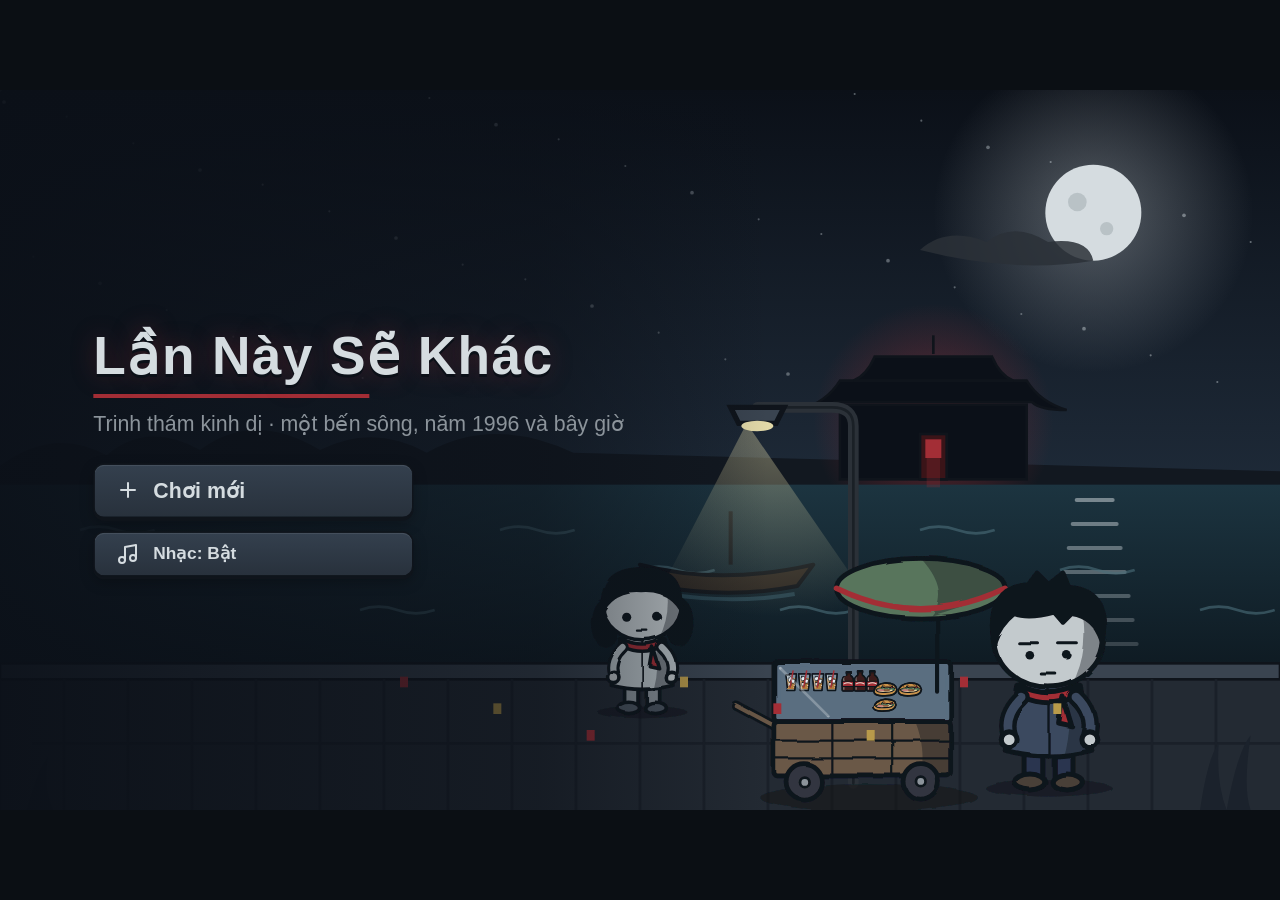
==== index.html @ 2e83f331 "Lần Này Sẽ Khác: game trinh thám kinh dị chạy trên trình duyệt Trọn truyện từ mở đầu tới kết có hậu," ====
<!doctype html>
<html lang="vi">
<head>
<meta charset="utf-8">
<meta name="viewport" content="width=device-width, initial-scale=1, maximum-scale=1, user-scalable=no">
<title>Lần Này Sẽ Khác</title>
<link rel="stylesheet" href="css/style.css?v=90">
</head>
<body>
<!-- defs dùng chung cho mọi SVG trong trang (bộ lọc nét run tay, gradient) -->
<svg width="0" height="0" style="position:absolute" aria-hidden="true">
  <defs>
    <filter id="w" x="-5%" y="-5%" width="110%" height="110%">
      <feTurbulence type="fractalNoise" baseFrequency=".03" numOctaves="2" seed="7" result="n"/>
      <feDisplacementMap in="SourceGraphic" in2="n" scale="3"/>
    </filter>
    <linearGradient id="sky" x1="0" y1="0" x2="0" y2="1">
      <stop offset="0" stop-color="#151B23"/><stop offset=".7" stop-color="#1B222C"/>
    </linearGradient>
    <pattern id="pave" width="60" height="30" patternUnits="userSpaceOnUse"><rect width="60" height="30" fill="#2A323D"/><path d="M0,0H60M0,15H60M15,0V15M45,15V30" stroke="#222831" stroke-width="2" fill="none"/></pattern>
    <pattern id="tileF" width="48" height="48" patternUnits="userSpaceOnUse"><rect width="48" height="48" fill="#343C47"/><path d="M0,0H48M0,0V48" stroke="#2C333D" stroke-width="2" fill="none"/></pattern>
    <pattern id="wood" width="120" height="22" patternUnits="userSpaceOnUse"><rect width="120" height="22" fill="#3B342E"/><path d="M0,0H120M70,0V22" stroke="#2E2925" stroke-width="2" fill="none"/></pattern>
    <pattern id="roof" width="34" height="22" patternUnits="userSpaceOnUse"><rect width="34" height="22" fill="#4A3532"/><path d="M0,22 Q17,8 34,22M-17,11 Q0,-3 17,11M17,11 Q34,-3 51,11" stroke="#3A2826" stroke-width="2" fill="none"/></pattern>
    <pattern id="roofG" width="18" height="40" patternUnits="userSpaceOnUse"><rect width="18" height="40" fill="#3A4250"/><path d="M0,0V40" stroke="#2F3642" stroke-width="3"/></pattern>
    <pattern id="shutter" width="20" height="8" patternUnits="userSpaceOnUse"><rect width="20" height="8" fill="#4B5560"/><path d="M0,0H20" stroke="#3A4552" stroke-width="2"/></pattern>
    <pattern id="water" width="140" height="44" patternUnits="userSpaceOnUse"><rect width="140" height="44" fill="#17212B"/><path d="M10,14 q12,-6 24,0 t24,0M80,34 q12,-6 24,0 t24,0" stroke="#273746" stroke-width="2" fill="none"/></pattern>
    <filter id="sepia"><feColorMatrix type="matrix" values=".39 .77 .19 0 0  .35 .69 .17 0 0  .27 .53 .13 0 0  0 0 0 1 0"/></filter>
    <pattern id="asph" width="60" height="40" patternUnits="userSpaceOnUse"><rect width="60" height="40" fill="#1A2028"/><circle cx="7" cy="9" r="1" fill="#252C36"/><circle cx="31" cy="23" r="1.3" fill="#141920"/><circle cx="48" cy="6" r="1" fill="#252C36"/><circle cx="19" cy="33" r="1.2" fill="#2A323D"/><circle cx="53" cy="30" r="1" fill="#141920"/><circle cx="40" cy="14" r=".8" fill="#2A323D"/></pattern>
    <radialGradient id="lampW"><stop offset="0" stop-color="#E2A050" stop-opacity=".45"/><stop offset="1" stop-color="#E2A050" stop-opacity="0"/></radialGradient>
    <radialGradient id="lamp"><stop offset="0" stop-color="#6F86A0" stop-opacity=".45"/><stop offset="1" stop-color="#6F86A0" stop-opacity="0"/></radialGradient>
  </defs>
</svg>

<div id="stage">
  <div id="world"><div id="bg"></div><div id="ents"></div><div id="fg"></div></div>
  <div id="tint"></div>
  <div id="vignette"></div>

  <div id="hud">
    <span id="hud-day"></span><span id="hud-time"></span><span id="hud-loc"></span>
    <span id="hud-cart"></span><b id="hud-money"></b>
    <button id="btn-music" aria-label="Bật tắt nhạc">♪</button>
    <button id="btn-note" aria-label="Sổ điều tra">Sổ<i id="note-badge" hidden></i></button>
    <button id="btn-bag" aria-label="Túi đồ">Túi</button>
    <button id="btn-menu" aria-label="Menu">☰</button>
  </div>
  <div id="objective"></div>
  <div id="edge-l" class="edge" hidden></div>
  <div id="edge-r" class="edge" hidden></div>

  <div id="touch">
    <div id="joyzone"></div>
    <div id="joy"><div id="joyknob"></div></div>
    <button id="btn-act" aria-label="Tương tác">●</button>
  </div>

  <div id="sellpanel" hidden></div>
  <div id="closeup" hidden></div>
  <div id="dialog" class="panel" hidden></div>
  <div id="shop" class="panel big" hidden></div>
  <div id="rest" class="panel" hidden></div>
  <div id="summary" class="panel" hidden></div>
  <div id="menu" class="panel" hidden></div>
  <div id="help" class="panel big" hidden></div>
  <div id="bag" class="panel big" hidden></div>
  <div id="notebook" class="panel big nb" hidden></div>
  <div id="ending" class="panel big" hidden></div>
  <div id="case" class="panel big" hidden></div>
  <div id="toasts"></div>
  <div id="fade"></div>

  <div id="title">
    <div id="title-art"></div>
    <h1>Lần Này Sẽ Khác</h1>
    <p>Trinh thám kinh dị · một bến sông, năm 1996 và bây giờ</p>
    <button id="btn-continue" class="primary" hidden>Chơi tiếp</button>
    <button id="btn-new">Chơi mới</button>
    <button class="music-toggle">♪ Nhạc: Bật</button>
  </div>
</div>
<div id="rotate">Xoay ngang điện thoại để chơi</div>

<script src="js/data.js?v=90"></script>
<script src="js/text.js?v=90"></script>
<script src="js/state.js?v=90"></script>
<script src="js/art.js?v=90"></script>
<script src="js/scenes.js?v=90"></script>
<script src="js/clues.js?v=90"></script>
<script src="js/dialogue.js?v=90"></script>
<script src="js/ui.js?v=90"></script>
<script src="js/notebook.js?v=90"></script>
<script src="js/era96.js?v=90"></script>
<script src="js/era96b.js?v=90"></script>
<script src="js/npc.js?v=90"></script>
<script src="js/path.js?v=90"></script>
<script src="js/world.js?v=90"></script>
<script src="js/sell.js?v=90"></script>
<script src="js/ch2.js?v=90"></script>
<script src="js/ch3.js?v=90"></script>
<script src="js/ch4.js?v=90"></script>
<script src="js/closeups.js?v=90"></script>
<script src="js/final.js?v=90"></script>
<script src="js/decor.js?v=90"></script>
<script src="js/houses.js?v=90"></script>
<script src="js/furniture.js?v=90"></script>
<script src="js/looks.js?v=90"></script>
<!-- <script src="js/memes.js?v=90"></script>  tạm tắt bộ meme -->
<script src="js/qol.js?v=90"></script>
<script src="js/scares.js?v=90"></script>
<script src="js/cover.js?v=90"></script>
<script src="js/details.js?v=90"></script>
<script src="js/v3.js?v=90"></script>
<script src="js/cutscenes.js?v=90"></script>
<script src="js/minigames.js?v=90"></script>
<script src="js/ambience.js?v=90"></script>
<script src="js/ui2.js?v=90"></script>
<script src="js/closeups2.js?v=90"></script>
<script src="js/leftover.js?v=90"></script>
<script src="js/rpg.js?v=90"></script>
<script src="js/audio.js?v=90"></script>
<script src="js/main.js?v=90"></script>
</body>
</html>
---- css/style.css ----
:root {
  --bg: #1B222C;
  --ink: #0F141B;
  --panel: #232B36;
  --panel2: #2B3440;
  --line: #3A4552;
  --text: #D5DCE0;
  --muted: #8C949B;
  --pale: #C3CACD;
  --red: #A32E36;
  --teal: #3F6670;
  --olive: #948C5E;
}
* { box-sizing: border-box; }
[hidden] { display: none !important; }
html, body { margin: 0; height: 100%; background: #0B0F14; overflow: hidden; color: var(--text);
  font-family: "Be Vietnam Pro", "Segoe UI", Roboto, "Helvetica Neue", Arial, sans-serif;
  -webkit-user-select: none; user-select: none; -webkit-tap-highlight-color: transparent; touch-action: manipulation; }
button { font: inherit; color: var(--text); background: var(--panel2); border: 2.5px solid var(--ink); border-radius: 6px;
  padding: 7px 12px; cursor: pointer; box-shadow: 0 3px 0 var(--ink); }
button:hover:not(:disabled) { background: #344050; }
button:active:not(:disabled) { transform: translateY(2px); box-shadow: 0 1px 0 var(--ink); }
button:disabled { opacity: .4; cursor: default; }
button.primary { background: var(--teal); }
button.primary:hover:not(:disabled) { background: #4A7682; }
button.danger { background: #5A2A30; }
kbd { font-size: 10px; color: var(--muted); border: 1px solid var(--line); border-radius: 3px; padding: 0 3px; margin-left: 4px; }
body.touch kbd { display: none; }

#stage { position: absolute; left: 50%; top: 50%; width: 960px; height: 540px; overflow: hidden; background: var(--bg);
  transform-origin: center; }
#world { position: absolute; left: 0; top: 0; will-change: transform; transform-origin: 0 0; }
#bg, #ents, #fg { position: absolute; left: 0; top: 0; }
#ents { width: 100%; height: 100%; isolation: isolate; }
#fg { pointer-events: none; }
.propw { position: absolute; }
.propw .prop { display: block; }
.prop .d { stroke-width: 1.6; fill: none; }
.prop .s { fill: var(--ink); opacity: .38; stroke: none; }
.bg { display: block; }
.bg .d, .chibi .d, .cart .d { stroke-width: 1.6; fill: none; }
.bg .s, .chibi .s, .cart .s { fill: var(--ink); opacity: .38; stroke: none; }
.bg .glow { opacity: 0; transition: opacity 2s; }
#stage.night .bg .glow { opacity: 1; }
.bulb { transition: fill 2s; }
#stage.night .bulb { fill: #E2E8EA; }

/* thực thể: điểm gốc là bàn chân */
.ent { position: absolute; left: 0; top: 0; width: 0; height: 0; will-change: transform; }
.ent .fl { position: absolute; left: 0; top: 0; transform-origin: 0 0; }
.ent .chibi { position: absolute; left: -80px; top: -178px; display: none; }
.ent[data-view="front"] .v-front, .ent[data-view="side"] .v-side, .ent[data-view="back"] .v-back { display: block; }
.ent .cart { position: absolute; left: -90px; top: -140px; }
.chibi .bd { animation: breathe 2.8s ease-in-out infinite alternate; }
.chibi .e { transform-box: fill-box; transform-origin: center; animation: blink 4.5s infinite; }
.npc .chibi .bd { animation-delay: -1.3s; }
.cust .chibi .bd { animation-duration: 2.4s; }
/* chu kỳ bước 0,5 giây: chân, tay đánh ngược nhau; thân nhún hai lần mỗi chu kỳ */
.chibi .lg1 { transform-origin: 70px 150px; } .chibi .lg2 { transform-origin: 90px 150px; }
.chibi.v-side .lg1 { transform-origin: 76px 149px; } .chibi.v-side .lg2 { transform-origin: 82px 149px; }
.chibi .ar1 { transform-origin: 60px 116px; } .chibi .ar2 { transform-origin: 100px 116px; }
.walk .chibi .bd { animation: bob .25s ease-in-out infinite alternate; }
.walk .chibi.v-side .bd { animation: bobLean .25s ease-in-out infinite alternate; transform-origin: 80px 176px; }
.walk .chibi.v-front .lg1, .walk .chibi.v-back .lg1 { animation: stepF .5s ease-in-out infinite; }
.walk .chibi.v-front .lg2, .walk .chibi.v-back .lg2 { animation: stepF .5s ease-in-out infinite; animation-delay: -.25s; }
.walk .chibi.v-front .ar1, .walk .chibi.v-back .ar1 { animation: armF .5s ease-in-out infinite alternate; }
.walk .chibi.v-front .ar2, .walk .chibi.v-back .ar2 { animation: armF .5s ease-in-out infinite alternate-reverse; }
.walk .chibi.v-side .lg1 { animation: swing .5s ease-in-out infinite alternate; }
.walk .chibi.v-side .lg2 { animation: swing .5s ease-in-out infinite alternate-reverse; }
.walk .chibi.v-side .ar1 { animation: swingArm .5s ease-in-out infinite alternate-reverse; }
.walk .chibi.v-side .ar2 { animation: swingArm .5s ease-in-out infinite alternate; }
.ent.riding .chibi .lg, .ent.riding .chibi .ar { animation: none !important; }
@keyframes stepF { 0%, 50%, 100% { transform: translateY(0) scaleY(1); } 25% { transform: translateY(-6px) scaleY(.88); } }
@keyframes armF { from { transform: rotate(-9deg); } to { transform: rotate(9deg); } }
@keyframes swing { from { transform: rotate(-28deg); } to { transform: rotate(28deg); } }
@keyframes swingArm { from { transform: rotate(-32deg); } to { transform: rotate(32deg); } }
@keyframes bobLean { from { transform: translateY(0) rotate(2deg); } to { transform: translateY(-3px) rotate(4deg); } }
/* bụi chân / khói xe */
.dust { position: absolute; left: 0; top: 0; width: 10px; height: 6px; margin: -3px 0 0 -5px; border-radius: 50%; background: rgba(140,148,155,.45);
  pointer-events: none; animation: dust .55s ease-out forwards; }
.dust.exh { width: 14px; height: 10px; background: rgba(195,202,205,.35); animation-duration: .8s; }
@keyframes dust { from { transform: scale(.5); opacity: 1; } to { transform: translate(var(--dx, -6px), -8px) scale(1.8); opacity: 0; } }
.roll .cart { animation: roll .3s ease-in-out infinite alternate; }
@keyframes breathe { to { transform: translateY(-1.6px); } }
@keyframes bob { from { transform: translateY(0); } to { transform: translateY(-3px); } }
@keyframes step { from { transform: translateY(0); } to { transform: translateY(-5px); } }
@keyframes roll { to { transform: translateY(-1.5px); } }
@keyframes blink { 0%, 93%, 100% { transform: scaleY(1); } 96% { transform: scaleY(.1); } }

.prompt { position: absolute; left: 0; top: 0; z-index: 5000; background: var(--ink); color: var(--pale); padding: 4px 10px; border-radius: 5px;
  font-size: 14px; white-space: nowrap; border: 1.5px solid var(--line); animation: hover 1.2s ease-in-out infinite alternate; }
@keyframes hover { to { margin-top: -4px; } }

.bubble { position: absolute; left: 0; top: -150px; transform: translateX(-50%); background: var(--pale); color: var(--ink);
  border: 2.5px solid var(--ink); border-radius: 8px; padding: 4px 6px; min-width: 46px; text-align: center; }
.bubble::after { content: ""; position: absolute; left: 50%; bottom: -9px; margin-left: -6px; border: 6px solid transparent;
  border-top-color: var(--ink); }
.bubble.front { box-shadow: 0 0 0 3px var(--red); }
.bubble .want { display: flex; gap: 2px; justify-content: center; }
.bubble .pbar { height: 5px; background: #8C949B; border-radius: 3px; margin-top: 3px; overflow: hidden; }
.bubble .pbar i { display: block; height: 100%; background: var(--teal); }
.bubble .say { font-size: 13px; font-weight: 600; white-space: nowrap; }

#tint, #vignette, #fade { position: absolute; inset: 0; pointer-events: none; }
#vignette { background: radial-gradient(ellipse at center, transparent 55%, rgba(0,0,0,.65) 100%); }
#fade { background: #000; opacity: 0; transition: opacity .8s; }
#fade.on { opacity: 1; }

#hud { position: absolute; top: 8px; right: 10px; display: flex; gap: 6px; align-items: center; font-size: 14px; }
#hud span, #hud b { background: rgba(15,20,27,.8); border: 1.5px solid var(--line); border-radius: 5px; padding: 3px 8px; }
#hud b { color: #E2D9A8; }
#hud button { padding: 2px 10px; font-size: 16px; }
#objective { position: absolute; top: 100px; left: 10px; max-width: 244px; font-size: 13px; background: rgba(15,20,27,.8);
  border-left: 3px solid var(--red); padding: 5px 9px; border-radius: 0 5px 5px 0; }
#objective:empty { display: none; }
.edge { position: absolute; top: 50%; font-size: 14px; color: var(--muted); background: rgba(15,20,27,.7); padding: 3px 8px; border-radius: 4px; }
#edge-l { left: 10px; } #edge-r { right: 10px; }

#touch { display: none; }
body.touch #touch { display: block; }
#joyzone { position: absolute; left: 0; top: 60px; width: 55%; bottom: 0; }
#joy { position: absolute; width: 110px; height: 110px; margin: -55px 0 0 -55px; border-radius: 50%; border: 3px solid rgba(195,202,205,.35);
  background: rgba(15,20,27,.35); left: 110px; top: 420px; pointer-events: none; opacity: .5; }
#joy.on { opacity: 1; }
#joyknob { position: absolute; left: 50%; top: 50%; width: 50px; height: 50px; margin: -25px 0 0 -25px; border-radius: 50%;
  background: rgba(195,202,205,.55); border: 2.5px solid var(--ink); }
#btn-act { position: absolute; bottom: 22px; right: 18px; min-width: 80px; height: 80px; border-radius: 40px; font-size: 16px; padding: 0 18px; opacity: .9; }
#btn-act.ready { background: var(--teal); }
body.selling #touch { display: none; }

.panel { position: absolute; left: 50%; top: 50%; transform: translate(-50%,-50%); width: 420px; max-height: 470px; overflow: auto;
  background: var(--panel); border: 3px solid var(--ink); border-radius: 10px; padding: 16px 18px; box-shadow: 0 10px 0 rgba(0,0,0,.4); }
.panel.big { width: 600px; }
.panel h2 { margin: 0 0 6px; font-size: 20px; }
.panel h3 { margin: 14px 0 6px; font-size: 15px; color: var(--muted); }
.panel .sub { margin: 0 0 10px; color: var(--muted); font-size: 13px; }
.panel .list { display: flex; flex-direction: column; gap: 8px; }
.panel .close { margin-top: 12px; width: 100%; }
.rows { display: flex; flex-direction: column; gap: 6px; }
.row { display: flex; align-items: center; gap: 8px; background: var(--panel2); border-radius: 6px; padding: 6px 8px; }
.row .info { flex: 1; display: flex; flex-direction: column; }
.row small { color: var(--muted); font-size: 12px; }
.row small.warn { color: #D08A8F; }
.row .qty { min-width: 22px; text-align: center; font-weight: 700; }
.row button { padding: 4px 10px; }
.owned { color: var(--olive); font-size: 13px; }
.actions { display: flex; justify-content: flex-end; align-items: center; gap: 12px; margin-top: 10px; }
.help { margin-top: 12px; background: #2E2A2C; border-left: 3px solid var(--red); padding: 8px 10px; font-size: 13px; }
.help p { margin: 0 0 8px; }
.help-list div { font-size: 14px; line-height: 1.45; }
.stats div { font-size: 15px; }

#dialog { top: auto; bottom: 18px; transform: translateX(-50%); width: 760px; cursor: pointer; padding: 14px 18px 10px; }
#dialog .who { font-weight: 700; color: var(--olive); margin-bottom: 4px; }
#dialog .txt { font-size: 17px; line-height: 1.5; }
#dialog .next { text-align: right; font-size: 12px; color: var(--muted); }

#sellpanel { position: absolute; left: 10px; right: 10px; bottom: 10px; display: flex; gap: 10px; align-items: stretch;
  background: rgba(35,43,54,.95); border: 3px solid var(--ink); border-radius: 10px; padding: 8px; }
#sellpanel .items { display: flex; gap: 6px; }
#sellpanel .item { display: flex; align-items: center; gap: 6px; text-align: left; padding: 6px 8px; }
#sellpanel .item span { display: flex; flex-direction: column; font-size: 14px; }
#sellpanel .item small { color: var(--muted); font-size: 11px; }
#sellpanel .tray { flex: 1; display: flex; align-items: center; gap: 6px; background: var(--panel2); border-radius: 6px; padding: 4px 8px; }
#sellpanel .tray .lbl { font-size: 12px; color: var(--muted); }
#sellpanel .tray .slots { flex: 1; display: flex; gap: 2px; min-height: 28px; align-items: center; }
#sellpanel .tray em { color: var(--muted); font-size: 13px; }
#sellpanel .side { display: flex; flex-direction: column; gap: 4px; font-size: 12px; }
#sellpanel .side button { padding: 3px 8px; font-size: 12px; }
#sellstats { color: #E2D9A8; text-align: center; }

#toasts { position: absolute; top: 46px; left: 50%; transform: translateX(-50%); display: flex; flex-direction: column; gap: 6px; align-items: center; pointer-events: none; }
.toast { background: var(--ink); border: 1.5px solid var(--line); padding: 6px 12px; border-radius: 6px; font-size: 14px; max-width: 600px;
  transition: opacity .4s; }
.toast.out { opacity: 0; }

#title { position: absolute; inset: 0; background: radial-gradient(ellipse at 50% 40%, #2A3442, #10151C 75%);
  display: flex; flex-direction: column; align-items: flex-start; justify-content: center; gap: 10px; z-index: 5; padding-left: 70px; overflow: hidden; }
#title > *:not(#cover) { position: relative; z-index: 1; }
#cover { position: absolute; inset: 0; width: 100%; height: 100%; }
#title-art { display: none; }
#title h1 { text-shadow: 0 2px 0 #0B1018, 0 0 18px rgba(163,46,54,.35); }
#title h1::after { margin-left: 0 !important; }
.cv-ghost { animation: cvGhost 5s ease-in-out infinite; }
@keyframes cvGhost { 0%, 100% { opacity: .5; } 40% { opacity: .35; } 46% { opacity: .05; } 50% { opacity: .5; } 52% { opacity: .1; } 56% { opacity: .45; } }
.cv-flick { animation: cvFlick 2.6s steps(1) infinite; }
@keyframes cvFlick { 0%, 100% { opacity: .9; } 30% { opacity: .4; } 34% { opacity: 1; } 70% { opacity: .6; } }
.cv-glow { animation: brth 4s ease-in-out infinite alternate; transform-box: fill-box; transform-origin: center; }
.cv-lamp { animation: cvLamp 3.2s ease-in-out infinite; }
@keyframes cvLamp { 0%, 100% { opacity: 1; } 47% { opacity: 1; } 50% { opacity: .55; } 53% { opacity: .95; } }
.cv-shim { animation: cvShim 2.4s ease-in-out infinite alternate; transform-box: fill-box; transform-origin: center; }
@keyframes cvShim { from { transform: scaleX(.7); } to { transform: scaleX(1.15); } }
.cv-rip { animation: cvRip 6s linear infinite alternate; }
@keyframes cvRip { to { transform: translateX(30px); } }
.cv-cloud { animation: cvRip 30s linear infinite alternate; }
.cv-ember { animation: cvEmber 7s linear infinite; transform-box: fill-box; transform-origin: center; }
@keyframes cvEmber { 0% { transform: translate(0,0) rotate(0); opacity: 0; } 10% { opacity: .9; } 100% { transform: translate(40px,-330px) rotate(540deg); opacity: 0; } }
#title h1 { margin: 0; font-size: 40px; letter-spacing: 1px; }
#title h1::after { content: ""; display: block; height: 3px; width: 60%; margin: 6px auto 0; background: var(--red); }
#title p { margin: 0 0 10px; color: var(--muted); }
#title button { width: 200px; }
#title-art .chibi { width: 160px; height: 190px; }

#rotate { display: none; }
@media (orientation: portrait) and (pointer: coarse) {
  #rotate { display: flex; position: fixed; inset: 0; background: #0B0F14; align-items: center; justify-content: center; font-size: 18px; z-index: 9; }
}

#world { cursor: pointer; }
.marker { position: absolute; left: 0; top: 0; width: 0; height: 0; z-index: 4000; pointer-events: none; }
.marker::after { content: ""; position: absolute; left: -16px; top: -8px; width: 32px; height: 16px; border-radius: 50%;
  border: 2.5px solid var(--pale); animation: mk .7s ease-out forwards; }
.marker.hit::after { border-color: var(--red); }
@keyframes mk { from { transform: scale(.4); opacity: 1; } to { transform: scale(1.3); opacity: 0; } }
#dialog .choices { display: flex; flex-direction: column; gap: 6px; margin: 10px 0 6px; }
#dialog .choices button { text-align: left; }
.rel { color: var(--red); letter-spacing: 2px; font-size: 13px; }
.rel i { color: var(--line); font-style: normal; }

/* chỗ bày sạp: ô nét đứt trên vỉa hè */
.sellmark { position: absolute; left: 0; top: 0; width: 0; height: 0; z-index: 1; pointer-events: none; }
.sellmark::before { content: ""; position: absolute; left: -100px; top: -34px; width: 200px; height: 52px; border-radius: 10px;
  border: 3px dashed rgba(226,217,168,.75); background: rgba(226,217,168,.08); animation: smk 1.8s ease-in-out infinite alternate; }
.sellmark span { position: absolute; left: -60px; top: 22px; width: 120px; text-align: center; font-size: 11px; font-weight: 800;
  letter-spacing: 1px; color: #E2D9A8; text-shadow: 0 1px 0 #0F141B; }
@keyframes smk { to { background: rgba(226,217,168,.18); border-color: rgba(226,217,168,1); } }
body.selling .sellmark { display: none; }
/* dấu chấm than vàng trên người/đồ vật cần tương tác trong nhiệm vụ */
.qmark { position: absolute; left: -11px; top: -130px; width: 22px; height: 30px; border-radius: 6px; background: #F2C230;
  color: #0F141B; font: 900 22px/30px sans-serif; text-align: center; border: 2.5px solid #0F141B; z-index: 2;
  animation: qb .7s ease-in-out infinite alternate; pointer-events: none; }
.qmark.thing { left: 0; top: 0; margin: -36px 0 0 -11px; z-index: 4500; position: absolute; }
@keyframes qb { to { margin-top: -6px; } }
.qmark.thing { animation-name: qbt; }
@keyframes qbt { from { margin-top: -36px; } to { margin-top: -42px; } }

/* nhấn chữ trong hội thoại */
b.hl { color: #F2D27A; font-weight: 700; }
b.clue { color: #F08A90; font-weight: 700; }

/* Sổ điều tra */
.panel.nb { width: 760px; max-height: 500px; }
#btn-note { position: relative; }
#note-badge { position: absolute; top: -7px; right: -7px; min-width: 18px; height: 18px; border-radius: 9px; background: #F2C230; color: #0F141B;
  font: 800 11px/18px sans-serif; font-style: normal; text-align: center; border: 2px solid #0F141B; }
.nb .tabs { display: flex; gap: 6px; margin-bottom: 8px; }
.nb .tabs button { padding: 4px 12px; font-size: 13px; }
.nb .tabs button.on { background: var(--teal); }
.nb-cols { display: grid; grid-template-columns: 1fr 1fr; gap: 10px; }
.nb-cols h3 { margin: 4px 0 6px; }
.nb-cols > div { display: flex; flex-direction: column; gap: 5px; }
.nb .cl-item { display: flex; flex-direction: column; align-items: flex-start; text-align: left; padding: 5px 9px; position: relative; font-size: 13px; }
.nb .cl-item small { color: var(--muted); font-size: 11px; }
.nb .cl-item.sel { background: #4A3A2A; box-shadow: 0 0 0 2px #F2C230, 0 3px 0 var(--ink); }
.chip { position: absolute; right: 6px; top: 5px; font-style: normal; font-size: 10px; padding: 1px 6px; border-radius: 8px; }
.chip.new { background: #F2C230; color: #0F141B; }
.chip.contra { background: #6A2A30; color: #F5C0C4; }
.chip.match { background: #2C5449; color: #C9E8DE; }
.nb .empty { color: var(--muted); font-size: 13px; margin: 4px 0; }
.nb-detail { margin-top: 10px; background: var(--panel2); border-radius: 6px; padding: 8px 12px; font-size: 13px; }
.nb-detail h4 { margin: 0 0 4px; font-size: 15px; }
.nb-detail .ctext { margin: 0 0 6px; line-height: 1.5; font-size: 14px; }
.nb-detail dl { display: grid; grid-template-columns: 90px 1fr; gap: 2px 8px; margin: 0; }
.nb-detail dt { color: var(--muted); }
.nb-detail dd { margin: 0; }
.nb-detail .note { margin: 6px 0 0; color: var(--muted); font-style: italic; font-size: 12px; }
.nb-match { display: flex; align-items: center; gap: 10px; margin-top: 10px; background: #1B222C; border-radius: 6px; padding: 6px 10px; font-size: 13px; }
.nb-match span { flex: 1; }
.nb-result { margin-top: 8px; padding: 8px 12px; border-radius: 6px; font-size: 13px; line-height: 1.5; }
.nb-result.contra { background: #3A2226; border-left: 4px solid #F08A90; }
.nb-result.match { background: #1F3530; border-left: 4px solid #7FC8B0; }
.nb-result.miss { background: var(--panel2); border-left: 4px solid var(--muted); }
.nb .guess { font-style: italic; color: #D9C9A0; margin: 4px 0 0; }
.nb-q { background: var(--panel2); border-radius: 6px; padding: 8px 12px; margin-bottom: 8px; font-size: 13px; }
.nb-q h4 { margin: 0 0 4px; font-size: 14px; }
.nb-q h4.contra { color: #F08A90; } .nb-q h4.match { color: #7FC8B0; }
.nb-q p { margin: 2px 0; line-height: 1.45; }
.nb-q small { color: var(--muted); }

/* hồn ma: mờ, chập chờn */
.ghost .chibi { opacity: .7; animation: ghost 3s ease-in-out infinite; }
@keyframes ghost { 0%, 100% { opacity: .72; } 45% { opacity: .5; } 50% { opacity: .2; } 55% { opacity: .55; } }
/* năm 1996: tông ấm, viền tối dày hơn */
#stage.past #vignette { background: radial-gradient(ellipse at center, transparent 45%, rgba(10,4,0,.8) 100%); }
#stage.past #hud-day { color: #E2B060; }

/* cảnh nguy hiểm: vùng nhìn của người gác */
.cone { position: absolute; left: 0; top: 0; width: 175px; height: 200px; margin-top: -100px; transform-origin: 0 50%; z-index: 3;
  pointer-events: none; clip-path: polygon(0 50%, 100% 0, 100% 100%);
  background: linear-gradient(90deg, rgba(242,194,48,.55), rgba(242,194,48,.18) 75%, rgba(242,194,48,.05)); mix-blend-mode: screen; }
.qmark.sus { background: #F2C230; }
.qmark.sus.alert { background: #E05050; color: #fff; }
.guard .chibi { filter: drop-shadow(0 0 6px rgba(226,176,96,.5)); }
/* đèn chập chờn khi có hiện tượng lạ */
#stage.flicker #tint { animation: flick 2.6s steps(1) forwards; }
@keyframes flick { 0% { background: rgba(0,0,0,.85); } 12% { background: rgba(0,0,0,.1); } 20% { background: rgba(0,0,0,.9); } 34% { background: rgba(0,0,0,.2); }
  46% { background: rgba(0,0,0,.95); } 60% { background: rgba(0,0,0,.3); } 100% { background: rgba(0,0,0,.35); } }

/* nước dâng dưới hầm */
#flood { position: absolute; left: 0; right: 0; bottom: 0; height: 0; pointer-events: none;
  background: linear-gradient(180deg, rgba(40,70,90,.55), rgba(10,26,34,.85)); border-top: 3px solid rgba(160,200,220,.5);
  transition: height .2s linear; }

/* tranh cận cảnh khi xem đồ vật */
#closeup { position: absolute; left: 50%; top: 44px; transform: translateX(-50%); width: 560px; height: 323px; padding: 0;
  border: 4px solid var(--ink); border-radius: 10px; background: #10151C; box-shadow: 0 10px 0 rgba(0,0,0,.45); overflow: hidden;
  pointer-events: none; z-index: 6; animation: cu .25s ease-out; }
#closeup svg { display: block; width: 100%; height: 100%; }
#closeup .chibi *, .nb-img .chibi * { animation: none !important; }
@keyframes cu { from { opacity: 0; transform: translateX(-50%) translateY(8px); } }
#dialog { z-index: 7; }
.nb-img { width: 260px; height: 150px; float: right; margin: 0 0 6px 10px; border: 2px solid var(--ink); border-radius: 6px; overflow: hidden; }
.nb-img svg { display: block; width: 100%; height: 100%; }
.nb-detail::after { content: ""; display: block; clear: both; }
#closeup .d, .nb-img .d { stroke-width: 1.6; fill: none; }
#closeup .s, .nb-img .s { fill: var(--ink); opacity: .38; stroke: none; }

/* thủy khí trôi quanh giếng (cao trào) */
.blob { position: absolute; left: 0; top: 0; width: 0; height: 0; z-index: 2; pointer-events: none; }
.blob::before { content: ""; position: absolute; left: -38px; top: -22px; width: 76px; height: 44px; border-radius: 50%;
  background: radial-gradient(ellipse, rgba(8,16,22,.95), rgba(20,40,52,.6) 60%, transparent 72%);
  box-shadow: 0 0 0 3px rgba(120,170,190,.35); animation: blob 1.2s ease-in-out infinite alternate; }
@keyframes blob { to { transform: scale(1.15); box-shadow: 0 0 0 6px rgba(120,170,190,.15); } }
/* trình bày vụ án */
.case-ev { display: flex; flex-wrap: wrap; gap: 6px; }
.case-ev button { font-size: 12px; padding: 4px 8px; }

#btn-music.off, .music-toggle.off { opacity: .5; text-decoration: line-through; }
#title .music-toggle { width: 200px; font-size: 13px; padding: 5px 10px; }

/* chuyển động nhẹ của cảnh */
.sway { transform-box: fill-box; transform-origin: 50% 100%; animation: sway 4.5s ease-in-out infinite alternate; }
@keyframes sway { from { transform: rotate(-1.4deg); } to { transform: rotate(1.4deg); } }
.bob { animation: bob2 3.2s ease-in-out infinite alternate; }
@keyframes bob2 { to { transform: translate(3px, -2px); } }
.breathe { transform-box: fill-box; transform-origin: 50% 100%; animation: brth 2.6s ease-in-out infinite alternate; }
@keyframes brth { to { transform: scaleY(1.08); } }
.fx { pointer-events: none; }
.smk { opacity: 0; animation: smoke2 4s linear infinite; }
@keyframes smoke2 { 0% { opacity: 0; transform: translateY(6px); } 25% { opacity: .55; } 100% { opacity: 0; transform: translateY(-36px); } }
.ff { opacity: 0; animation: ff 2.6s ease-in-out infinite alternate; }
@keyframes ff { 0% { opacity: 0; transform: translate(0, 0); } 50% { opacity: .9; } 100% { opacity: .2; transform: translate(10px, -8px); } }
.nightonly { opacity: 0; transition: opacity 2s; }
#stage.night .nightonly { opacity: 1; }
.drip { animation: drip 1.8s ease-in infinite; }
@keyframes drip { 0% { transform: translateY(0); opacity: 1; } 80% { opacity: 1; } 100% { transform: translateY(60px); opacity: 0; } }

/* món ăn bay từ xe sang khách */
.fly-food { position: absolute; left: 0; top: 0; z-index: 4800; display: flex; gap: 2px; pointer-events: none;
  animation: fly .65s cubic-bezier(.3,.1,.3,1) forwards; }
@keyframes fly { 0% { transform: translate(var(--x0), var(--y0)) scale(.6); opacity: 0; } 20% { opacity: 1; }
  60% { transform: translate(calc((var(--x0) + var(--x1)) / 2), calc(var(--y0) - 40px)) scale(1.1); }
  100% { transform: translate(var(--x1), var(--y1)) scale(.9); opacity: 0; } }
.bubble .want svg { width: 32px; height: 32px; }
#sellpanel .item svg { width: 38px; height: 38px; }
.shop-art { height: 120px; margin: 0 0 8px; border-radius: 8px; overflow: hidden; border: 2px solid var(--ink); }
.shop-art svg { width: 100%; height: 100%; display: block; }
/* bộ sưu tập meme */
.glint { transform-box: fill-box; transform-origin: center; animation: glint 1.6s ease-in-out infinite; }
@keyframes glint { 0%, 100% { transform: scale(.4) rotate(0); opacity: .3; } 50% { transform: scale(1.1) rotate(45deg); opacity: 1; } }
.meme-grid { display: grid; grid-template-columns: repeat(5, 1fr); gap: 6px; }
.meme-cell { background: var(--panel2); border-radius: 6px; padding: 4px; text-align: center; font-size: 10px; }
.meme-cell svg { width: 100%; height: auto; display: block; border-radius: 4px; }
.meme-cell.locked span { display: block; height: 58px; line-height: 58px; font-size: 24px; color: var(--muted); }
.meme-cell small { display: block; color: var(--muted); font-size: 10px; margin-top: 2px; }
.meme-badge { color: #F2D27A; font-weight: 800; margin: 0; }

/* ---- Tiện ích: nút ✕, bản đồ nhỏ, xe máy ---- */
.panel .xclose { position: sticky; top: 0; float: right; z-index: 3; width: 32px; height: 32px; padding: 0; margin: -8px -8px 0 6px;
  font-size: 16px; line-height: 1; border-radius: 16px; }
#minimap { position: absolute; top: 8px; left: 10px; width: 124px; cursor: zoom-in; background: rgba(15,20,27,.88); border: 1.5px solid var(--line);
  border-radius: 8px; padding: 2px; overflow: hidden; }
#minimap svg { display: block; border-radius: 5px; width: 120px; height: 79px; }
#minimap .mm-head, #minimap .mm-foot { display: none; }
#minimap .pin-label, #minimap .pulse { display: none; }
#minimap.big { width: 244px; cursor: default; }
#minimap.big svg { width: 240px; height: 158px; }
#minimap.big .mm-head, #minimap.big .mm-foot { display: block; }
#minimap.big .pin-label, #minimap.big .pulse { display: inline; }
#minimap .mm-head { position: relative; }
#minimap .mm-min { position: absolute; right: 2px; top: -1px; width: 22px; height: 18px; padding: 0; font-size: 14px; line-height: 1; }
#minimap .mm-head { font-size: 11px; font-weight: 800; letter-spacing: .5px; color: var(--muted); padding: 1px 6px 3px; text-transform: uppercase; }
#minimap .mm-foot { font-size: 10.5px; color: var(--muted); padding: 3px 6px 1px; }
#minimap.past svg { filter: sepia(.75) brightness(.95); }
#minimap .pin-body { fill: #3F6670; stroke: #0F141B; stroke-width: 1.6; }
#minimap .pin-face { fill: #D5DCE0; stroke: #0F141B; stroke-width: 1; }
#minimap .pin-icon { stroke: #1B222C; stroke-width: 1.6; stroke-linejoin: round; stroke-linecap: round; }
#minimap .pin.cur .pin-body { fill: #A32E36; }
#minimap .pin.locked .pin-body { fill: #4B5560; }
#minimap .pin.locked .pin-face { fill: #8C949B; }
#minimap .q { font-size: 11px; font-weight: 900; fill: #1B222C; stroke: none; }
#minimap .pin-label { font-size: 9.5px; font-weight: 800; fill: #D5DCE0; stroke: #0F141B; stroke-width: 3px; paint-order: stroke; }
#minimap .pin.cur .pin-label { fill: #E2D9A8; }
#minimap .fog ellipse { fill: #10151C; opacity: .92; }
#minimap .pulse { fill: none; stroke: #E2D9A8; stroke-width: 2; animation: mmPulse 1.4s ease-out infinite; transform-box: fill-box; transform-origin: center; }
@keyframes mmPulse { from { transform: scale(.6); opacity: 1; } to { transform: scale(2.6); opacity: 0; } }
#minimap .mm-node.go { cursor: pointer; }
#minimap .mm-node.go:hover .pin-body { fill: #58755C; }
#title:not([hidden]) ~ #minimap { display: none; }
body.selling #minimap { opacity: .6; }
#btn-bike.on { background: var(--teal); }
.ent .bike-b, .ent .bike-f { display: none; position: absolute; left: 0; top: 0; }
.ent.riding .bike-b, .ent.riding .bike-f { display: block; }
.ent .bk { position: absolute; display: none; }
.ent[data-view="side"] .bk-side, .ent[data-view="front"] .bk-front, .ent[data-view="back"] .bk-back { display: block; }
/* thùng giao hàng sau lưng khi nhìn chính diện: lớp bike-b có bản front */
.ent.riding .chibi { top: -212px; }
.ent.riding.walk .chibi { animation: none; }
body.selling .ent.riding .bike-b, body.selling .ent.riding .bike-f { display: none; }
body.selling .ent.riding .chibi { top: -178px; }
#minimap:empty { display: none; }
body.mm-big #objective { top: 212px; }

/* ---- Cảnh hù dọa ---- */
#scare { position: absolute; inset: 0; z-index: 60; background: #000; display: flex; align-items: center; justify-content: center; overflow: hidden; }
#scare .sc-art { width: 78%; height: 92%; animation: scareIn 1.3s cubic-bezier(.2,1.6,.4,1) forwards; filter: url(#w); }
#scare .sc-flash { position: absolute; inset: 0; background: #A32E36; animation: scareFlash 1.3s steps(6) forwards; mix-blend-mode: screen; pointer-events: none; }
@keyframes scareIn { 0% { transform: scale(.25); opacity: 0; } 8% { transform: scale(1.15); opacity: 1; } 20% { transform: scale(1) rotate(-2deg); }
  40% { transform: scale(1.04) rotate(2deg); } 85% { transform: scale(1.08); opacity: 1; } 100% { transform: scale(1.3); opacity: 0; } }
@keyframes scareFlash { 0% { opacity: .9; } 30% { opacity: 0; } 45% { opacity: .5; } 60%, 100% { opacity: 0; } }
#stage.shake #scare { animation: shake .3s linear 4; }
@keyframes shake { 0%,100% { transform: translate(0,0); } 25% { transform: translate(-8px,4px); } 50% { transform: translate(7px,-5px); } 75% { transform: translate(-5px,-3px); } }

/* ---- Chi tiết đồ vật tương tác ---- */
.dt .dt-flame { animation: dtFlame .9s ease-in-out infinite alternate; transform-box: view-box; }
@keyframes dtFlame { 0% { transform: scale(1, 1); } 40% { transform: scale(.85, 1.15) skewX(4deg); } 100% { transform: scale(1.05, .9) skewX(-4deg); } }
.dt .dt-halo { animation: dtHalo 2.2s ease-in-out infinite alternate; }
@keyframes dtHalo { from { opacity: .1; } to { opacity: .24; } }
.dt .dt-smoke { animation: dtSmoke 3.3s ease-out infinite; }
@keyframes dtSmoke { 0% { opacity: 0; transform: translateY(4px); } 25% { opacity: .55; } 100% { opacity: 0; transform: translate(6px, -26px); } }
.dt .dt-ember { animation: dtHalo 1.1s ease-in-out infinite alternate; }
.dt .dt-glint { animation: dtGlint 5s ease-in-out infinite; }
@keyframes dtGlint { 0%, 70% { transform: translateX(0); opacity: 0; } 72% { opacity: .6; } 90% { transform: translateX(90px); opacity: .5; } 100% { transform: translateX(110px); opacity: 0; } }
.dt .dt-glint2 { animation: dtHalo 1.8s ease-in-out infinite alternate; }
.dt .dt-spark { animation: dtSpark 1.6s ease-in-out infinite; transform-box: fill-box; transform-origin: center; }
@keyframes dtSpark { 0%, 100% { transform: scale(.2); opacity: 0; } 50% { transform: scale(1); opacity: .9; } }
.dt .dt-ripple { animation: dtRipple 2.8s ease-out infinite; transform-box: fill-box; transform-origin: center; }
@keyframes dtRipple { from { transform: scale(.3); opacity: .9; } to { transform: scale(2.6); opacity: 0; } }
.edge { pointer-events: auto; cursor: pointer; z-index: 6; }
.edge:hover { color: var(--pale); border-color: var(--pale); background: rgba(15,20,27,.9); }

/* ---- v3: thẻ hết chương, chọn chế độ, thoại trên đầu, nói vu vơ, dáng xem đồ ---- */
#ending.chapter-card { cursor: pointer; animation: cardIn .5s ease-out; }
#ending .auto-tip { margin-top: 12px; text-align: center; animation: dtHalo 1s ease-in-out infinite alternate; }
@keyframes cardIn { from { opacity: 0; transform: translate(-50%, -46%); } }
.mode-pick { display: flex; flex-direction: column; gap: 8px; width: 330px; }
.mode-pick button { width: 100% !important; text-align: left; padding: 8px 12px; display: flex; flex-direction: column; gap: 2px; }
.mode-pick small { font-size: 11.5px; color: var(--muted); font-weight: 400; }
.mode-pick .primary small { color: #D5DCE0; }
#dialog.talk-bubble { overflow: visible; max-height: none; width: 300px; bottom: auto; padding: 8px 12px; border-radius: 12px; }
#dialog.talk-bubble::after { content: ""; position: absolute; left: 50%; bottom: -10px; margin-left: -9px; border: 9px solid transparent;
  border-top-color: var(--line); border-bottom: 0; }
#dialog.talk-bubble .txt { font-size: 14px; }
.chat { position: absolute; left: 0; top: -112px; transform: translateX(-50%); white-space: nowrap; background: rgba(226,232,234,.95); color: #1B222C;
  font-size: 12px; font-weight: 600; padding: 3px 9px; border-radius: 10px; border: 1.5px solid #0F141B; z-index: 4; animation: chatIn .25s ease-out; pointer-events: none; }
.chat::after { content: ""; position: absolute; left: 50%; bottom: -6px; margin-left: -5px; border: 5px solid transparent; border-top-color: #0F141B; border-bottom: 0; }
@keyframes chatIn { from { opacity: 0; transform: translate(-50%, 6px); } }
/* xem đồ: cúi người tới trước, một tay đưa lên cằm, dấu "..." trên đầu */
.ent.inspect .chibi .bd { animation: none; transform: rotate(5deg) translateY(2px); transform-origin: 80px 176px; transition: transform .2s; }
.ent.inspect .chibi .ar2 { animation: none; transform: rotate(-118deg); transition: transform .2s; }
.ent.inspect .chibi.v-back .ar2 { transform: rotate(-60deg); }
.ent.inspect::before { content: "…"; position: absolute; left: -14px; top: -122px; width: 28px; text-align: center; font: 900 18px/18px sans-serif; color: #E2D9A8;
  background: rgba(15,20,27,.85); border: 1.5px solid #4B5560; border-radius: 9px; animation: dtHalo .6s ease-in-out infinite alternate; z-index: 3; }
body.mode-detective #minimap .mm-node circle[fill="#E2C46A"], body.mode-detective #minimap .mm-node text[font-size="8.5"] { display: none; }

/* ---- Cảnh phim ---- */
#cut { position: absolute; inset: 0; z-index: 55; background: #000; cursor: pointer; overflow: hidden; }
#cut svg { position: absolute; inset: 0; width: 100%; height: 100%; animation: cutIn .4s ease-out; }
#cut .cut-bar { position: absolute; left: 0; right: 0; height: 64px; background: #000; z-index: 2; animation: barIn .4s ease-out; }
#cut .cut-bar.top { top: 0; } #cut .cut-bar.bot { bottom: 0; display: flex; align-items: center; justify-content: center; }
#cut .cut-bar span { color: #E2D9A8; font-size: 18px; font-weight: 700; letter-spacing: .3px; animation: chatIn .6s ease-out .3s both; }
#cut .cut-skip { position: absolute; right: 14px; top: 20px; z-index: 3; font-size: 12px; color: #8C949B; }
@keyframes cutIn { from { opacity: 0; transform: scale(1.06); } }
@keyframes barIn { from { height: 0; } }

/* ---- Minigame ---- */
#mini .mini-body { display: flex; flex-direction: column; align-items: center; gap: 14px; padding: 8px 0; }
#mini .mini-foot { display: flex; align-items: center; gap: 8px; justify-content: flex-end; margin-top: 8px; }
#mini .mini-msg { flex: 1; font-size: 13px; color: var(--muted); } #mini .mini-msg.bad { color: #E07A80; }
.dials { display: flex; gap: 14px; } .dial { display: flex; flex-direction: column; align-items: center; gap: 4px; background: #1B222C; border: 2px solid var(--line); border-radius: 8px; padding: 6px 8px; }
.dial b { font-size: 30px; font-family: monospace; width: 34px; text-align: center; color: #E2D9A8; } .dial button { padding: 0 10px; }
.gong-svg { width: 260px; height: 190px; }
.beats { display: flex; gap: 10px; } .beats i { width: 16px; height: 16px; border-radius: 50%; border: 2px solid var(--line); } .beats i.on { background: #E2C46A; }
.meter { position: relative; width: 440px; height: 34px; background: #1B222C; border: 2px solid var(--line); border-radius: 6px; overflow: hidden; }
.meter .zone { position: absolute; top: 0; bottom: 0; width: 14%; background: #A32E36; opacity: .85; }
.meter .needle { position: absolute; top: -4px; bottom: -4px; width: 5px; margin-left: -2px; background: #E2E8EA; box-shadow: 0 0 6px #fff; }
.strips { display: flex; flex-direction: column; gap: 8px; width: 420px; }
.strip { text-align: left; background: #D5DCE0; color: #1B222C; font: italic 600 16px Georgia, serif; padding: 8px 14px; border: 2px solid #0F141B; border-radius: 2px;
  transform: rotate(var(--r)); clip-path: polygon(0 8%, 6% 0, 100% 4%, 97% 50%, 100% 100%, 4% 94%, 0 60%); }
.strip.sel { background: #E2C46A; transform: rotate(0) scale(1.03); }
.force { width: 440px; height: 26px; background: #1B222C; border: 2px solid var(--line); border-radius: 6px; overflow: hidden; }
.force i { display: block; height: 100%; width: 0; background: linear-gradient(90deg, #58755C, #E2C46A, #A32E36); }
.big-btn { font-size: 22px; padding: 10px 40px; }
/* đẩy xe: hai tay đưa thẳng ra trước nắm tay cầm, người hơi rướn tới */
.ent.pushing .chibi.v-side .ar1, .ent.pushing .chibi.v-side .ar2 { animation: none !important; transform: rotate(-62deg); }
.ent.pushing .chibi.v-side .bd { transform: rotate(5deg); transform-origin: 80px 176px; }
.ent.pushing.walk .chibi.v-side .bd { animation: bobPush .25s ease-in-out infinite alternate; }
@keyframes bobPush { from { transform: rotate(5deg) translateY(0); } to { transform: rotate(6deg) translateY(-2px); } }
.cartent.roll .cart circle[r="13"] { animation: wob .25s linear infinite alternate; transform-box: fill-box; transform-origin: center; }
@keyframes wob { to { transform: translateY(-1px) rotate(8deg); } }

/* ---- Bối cảnh: ánh sáng đêm, nước, sương, đom đóm, thiêu thân, lá, nắng, mưa ---- */
#amb { position: absolute; left: 0; top: 0; pointer-events: none; z-index: 2; --night: 0; --day: 1; }
#amb > * { position: absolute; left: 0; top: 0; width: 100%; height: 100%; }
#amb .amb-dark { width: auto; height: auto; }
#amb .amb-glow { opacity: var(--night); mix-blend-mode: screen; }
#amb .amb-glow i { position: absolute; border-radius: 50%; }
#amb .amb-glow .flick { animation: ambFlick 2.4s ease-in-out infinite; }
@keyframes ambFlick { 0%, 100% { opacity: 1; } 30% { opacity: .78; } 45% { opacity: .95; } 60% { opacity: .7; } 80% { opacity: .9; } }
#amb .amb-glow .g-head { width: 36px; height: 28px; background: radial-gradient(ellipse, rgba(255,250,220,.95) 0, rgba(226,217,168,.5) 40%, rgba(226,217,168,0) 70%); }
#amb .amb-fx i, #amb .amb-fx div { position: absolute; display: block; }
#amb .wave { left: 0; background: repeating-linear-gradient(180deg, rgba(143,164,174,0) 0 14px, rgba(143,164,174,.13) 14px 16px, rgba(143,164,174,0) 16px 30px);
  animation: ambWave 5s linear infinite; mask-image: linear-gradient(180deg, transparent, #000 20%); -webkit-mask-image: linear-gradient(180deg, transparent, #000 20%); }
@keyframes ambWave { to { background-position: 0 30px; } }
#amb .refl { width: 20px; background: linear-gradient(180deg, rgba(226,217,168,.55), rgba(226,217,168,0)); filter: blur(2px); opacity: var(--night);
  animation: ambRefl 1.4s ease-in-out infinite alternate; transform-origin: top center; }
@keyframes ambRefl { from { transform: scaleX(.6) skewX(4deg); } to { transform: scaleX(1.3) skewX(-4deg); } }
#amb .mist { width: 420px; height: 60px; border-radius: 50%; background: radial-gradient(ellipse, rgba(195,202,205,.22), rgba(195,202,205,0) 70%);
  animation: ambMist linear infinite; opacity: calc(.35 + var(--night) * .65); }
@keyframes ambMist { from { transform: translateX(0); } to { transform: translateX(900px); } }
#amb .fly { width: 4px; height: 4px; border-radius: 50%; background: #E2E8A0; box-shadow: 0 0 6px 2px rgba(226,232,160,.7); opacity: 0;
  animation: ambFly 6s ease-in-out infinite, ambBlink 2s ease-in-out infinite; }
#amb .fly { --o: var(--night); }
@keyframes ambFly { 0%, 100% { transform: translate(0, 0); } 25% { transform: translate(18px, -14px); } 50% { transform: translate(-6px, -26px); } 75% { transform: translate(-20px, -8px); } }
@keyframes ambBlink { 0%, 100% { opacity: 0; } 50% { opacity: var(--o); } }
#amb .moth { width: 3px; height: 3px; border-radius: 50%; background: #D5DCE0; opacity: var(--night); animation: ambMoth linear infinite; }
@keyframes ambMoth { from { transform: rotate(0) translateX(16px) rotate(0); } to { transform: rotate(360deg) translateX(16px) rotate(-360deg); } }
#amb .leaf { width: 8px; height: 5px; border-radius: 0 6px 0 6px; background: #6F8A5A; border: 1px solid #0F141B; opacity: 0; animation: ambLeaf linear infinite; }
@keyframes ambLeaf { 0% { opacity: 0; transform: translate(0, 0) rotate(0); } 10% { opacity: .9; } 100% { opacity: 0; transform: translate(60px, 160px) rotate(540deg); } }
#amb .ray { width: 70px; height: 400px; background: linear-gradient(180deg, rgba(255,245,210,.16), rgba(255,245,210,0)); transform: skewX(-22deg);
  opacity: var(--day); mix-blend-mode: screen; animation: ambRay 6s ease-in-out infinite alternate; }
@keyframes ambRay { from { filter: brightness(.7); } to { filter: brightness(1.2); } }
#amb.raining .wave { animation-duration: 2.2s; background: repeating-linear-gradient(180deg, rgba(143,164,174,0) 0 8px, rgba(143,164,174,.2) 8px 10px, rgba(143,164,174,0) 10px 18px); }
#rain { position: absolute; inset: 0; pointer-events: none; z-index: 3;
  background-image: repeating-linear-gradient(104deg, rgba(200,212,222,.22) 0 1px, transparent 1px 13px), repeating-linear-gradient(98deg, rgba(200,212,222,.14) 0 1px, transparent 1px 21px);
  background-size: 260px 260px, 340px 340px; animation: ambRain .45s linear infinite; }
@keyframes ambRain { to { background-position: -60px 260px, -50px 340px; } }
#amb.raining .ray { display: none; }
.fan-blade { animation: fanSpin .35s linear infinite; }
@keyframes fanSpin { to { transform: rotate(360deg); } }

/* ---- Nút & thanh trên cùng (ui2.js) ---- */
button { background: linear-gradient(180deg, #34404E, #28313C); border: 1.5px solid #0F141B; border-radius: 8px;
  box-shadow: inset 0 1px 0 rgba(255,255,255,.08), 0 2px 0 #0F141B, 0 4px 10px rgba(0,0,0,.25); transition: background .15s, transform .08s, box-shadow .15s, color .15s; }
button:hover:not(:disabled) { background: linear-gradient(180deg, #3E4B5B, #303A46); color: #fff; }
button:active:not(:disabled) { transform: translateY(2px); box-shadow: inset 0 1px 0 rgba(255,255,255,.05), 0 0 0 #0F141B; }
button:focus-visible { outline: 2px solid #E2D9A8; outline-offset: 2px; }
button.primary { background: linear-gradient(180deg, #4A7A86, #3A626C); }
button.primary:hover:not(:disabled) { background: linear-gradient(180deg, #568A97, #44707B); }
button.danger { background: linear-gradient(180deg, #6A3038, #52242B); }
.ic { width: 18px; height: 18px; display: block; }
.ci { display: inline-flex; align-items: center; justify-content: center; }

#hud { gap: 8px; }
#hud .hud-info { display: flex; align-items: stretch; background: rgba(13,17,23,.86); border: 1.5px solid #3A4552; border-radius: 10px;
  box-shadow: 0 4px 12px rgba(0,0,0,.35); overflow: hidden; }
#hud .hchip { display: flex; align-items: center; gap: 6px; padding: 5px 11px; font-size: 13.5px; font-weight: 600; white-space: nowrap; }
#hud .hchip + .hchip { border-left: 1px solid #2B3440; }
#hud .hchip .ci { color: #8C949B; } #hud .hchip .ic { width: 15px; height: 15px; }
#hud .hchip > span:not(.ci), #hud .hchip > b { background: none; border: 0; padding: 0; border-radius: 0; }
#hud .hchip-coin { background: rgba(226,217,168,.07); } #hud .hchip-coin .ci { color: #C9A84A; } #hud .hchip-coin b { color: #E2D9A8; font-weight: 800; }
#hud .hchip-loc .ci { color: #E07A80; }
#hud .hbtn { display: inline-flex; align-items: center; gap: 6px; height: 36px; min-width: 36px; padding: 0 10px; font-size: 14px; font-weight: 700; justify-content: center; }
#hud .hbtn .ic { width: 18px; height: 18px; }
#hud .hbtn .bl { line-height: 1; }
#btn-bike.hbtn.on { background: linear-gradient(180deg, #4A7A86, #3A626C); color: #fff; }
#btn-music.hbtn.off { opacity: .55; text-decoration: none; }
#note-badge { top: -8px; right: -8px; box-shadow: 0 0 0 2px #0F141B; font-style: normal; }

#title button { width: 240px; display: flex; align-items: center; gap: 10px; padding: 10px 16px; font-size: 16px; font-weight: 700; text-align: left; }
#title button .ic { width: 18px; height: 18px; }
#title button:hover:not(:disabled) { box-shadow: inset 3px 0 0 #A32E36, inset 0 1px 0 rgba(255,255,255,.08), 0 2px 0 #0F141B, 0 6px 16px rgba(163,46,54,.25); }
#title .music-toggle { width: 240px; font-size: 13px; padding: 7px 16px; }
#title .music-toggle.off { opacity: .6; text-decoration: none; }
.mode-pick { width: 300px; } .mode-pick button { width: 100% !important; }
#hud .ci, #hud .bl { background: none; border: 0; padding: 0; border-radius: 0; }
/* bàn ghế nhựa khi bày sạp, khách ngồi ăn */
.sellset { position: absolute; pointer-events: none; }
.ent.sitting .chibi .lg { display: none; }
.ent.sitting .chibi { top: -166px; }
.bubble .want.eating { opacity: .85; transform: scale(.85); animation: dtHalo 1.2s ease-in-out infinite alternate; }
.test-grid { display: grid; grid-template-columns: 1fr 1fr; gap: 8px; }
.test-grid button { text-align: left; font-size: 14px; }
#closeup .cu-smoke, .nb-img .cu-smoke { animation: dtSmoke 3.6s ease-out infinite; }
#closeup .cu-drip, .nb-img .cu-drip { animation: drip 2.4s ease-in infinite; }
.pet-heart { position: absolute; left: 0; top: 0; color: #E07A80; font-size: 22px; font-weight: 900; text-shadow: 0 0 4px #000; pointer-events: none; z-index: 4000; animation: petHeart 1.4s ease-out forwards; }
@keyframes petHeart { from { opacity: 1; margin-top: 0; } to { opacity: 0; margin-top: -40px; } }
.eat-rows .row button { min-width: 92px; }

/* ---- Máu & tinh thần, truy đuổi, Thiên Khí ---- */
#vitals { position: absolute; top: 54px; right: 10px; display: flex; flex-direction: column; gap: 4px; align-items: flex-end; z-index: 6; }
#title:not([hidden]) ~ #vitals { display: none; }
#vitals .vb { display: flex; align-items: center; gap: 6px; background: rgba(13,17,23,.86); border: 1.5px solid #3A4552; border-radius: 8px; padding: 3px 8px; }
#vitals .vi { width: 14px; text-align: center; font-weight: 900; } #vitals .hp .vi { color: #E05A62; } #vitals .mp .vi { color: #6FA8C8; }
#vitals .vt { width: 120px; height: 9px; background: #1B222C; border: 1px solid #0F141B; border-radius: 5px; overflow: hidden; }
#vitals .vt i { display: block; height: 100%; transition: width .3s; } #vitals .hp i { background: linear-gradient(90deg, #8A2A30, #E05A62); } #vitals .mp i { background: linear-gradient(90deg, #2C5A78, #6FA8C8); }
#vitals .vb b { font-size: 11px; width: 24px; text-align: right; color: #C3CACD; }
#vitals .vq { display: flex; gap: 4px; }
#vitals .vq button { padding: 1px 6px 1px 2px; display: flex; align-items: center; gap: 2px; font-size: 11px; font-weight: 700; height: 28px; }
#vitals .vq button svg { width: 22px; height: 22px; }
body.lowhp #vignette { box-shadow: inset 0 0 120px rgba(160,30,40,.55); animation: lowhp 1s ease-in-out infinite alternate; }
@keyframes lowhp { to { box-shadow: inset 0 0 160px rgba(160,30,40,.8); } }
body.lowmp #world { filter: saturate(.45) brightness(.9); }
body.hitflash #tint { background: rgba(200,30,40,.45) !important; }
#chasebar { position: absolute; top: 54px; left: 50%; transform: translateX(-50%); z-index: 6; background: rgba(120,20,28,.9); border: 2px solid #0F141B; border-radius: 8px;
  padding: 5px 14px; font-size: 15px; color: #FFE8E8; animation: chaseB .5s ease-in-out infinite alternate; }
#chasebar b { font-size: 17px; letter-spacing: 1px; margin-right: 6px; }
@keyframes chaseB { to { transform: translateX(-50%) scale(1.05); } }
.chase-target { position: absolute; left: 0; top: 0; width: 0; height: 0; z-index: 1; pointer-events: none; }
.chase-target::before { content: ""; position: absolute; left: calc(-1 * var(--r)); top: calc(-1 * var(--r) * .6); width: calc(var(--r) * 2); height: calc(var(--r) * 1.2); border-radius: 50%;
  border: 3px dashed #E2D9A8; background: rgba(226,217,168,.12); animation: mk 1.2s ease-out infinite; }
.chaser.shade .chibi { filter: brightness(.45) contrast(1.2); }
.chaser.wet .chibi { filter: brightness(.4) sepia(1) hue-rotate(150deg) saturate(1.6); opacity: .9; }
.chaser .chibi .e { animation: none; }
.tk-open { width: 100%; margin: 4px 0 8px; text-align: left; font-weight: 700; }
.tk-list { display: flex; flex-direction: column; gap: 8px; }
.tk-card { display: flex; gap: 12px; background: #1B222C; border: 1.5px solid #3A4552; border-radius: 8px; padding: 10px; }
.tk-card.locked { opacity: .6; } .tk-card .tk-art { width: 56px; height: 56px; flex: none; display: flex; align-items: center; justify-content: center; font-size: 26px; color: #8C949B; background: #10151C; border-radius: 6px; }
.tk-card b { display: block; color: #E2D9A8; } .tk-card small { display: block; color: #C3CACD; margin-top: 2px; }
.tk-card dl { margin: 6px 0 0; display: grid; grid-template-columns: 80px 1fr; gap: 3px 8px; font-size: 13px; } .tk-card dt { color: #8C949B; } .tk-card dd { margin: 0; }
.axe-hint { margin: 12px 0 0; text-align: center; font-style: italic; color: #E07A80; font-weight: 600; }

/* ---- Thanh bán hàng mới ---- */
#sellpanel { background: rgba(13,17,23,.92); border: 1.5px solid #3A4552; border-radius: 12px; padding: 8px; box-shadow: 0 6px 20px rgba(0,0,0,.45); gap: 8px; }
#sellpanel .sp-items { display: flex; gap: 6px; }
#sellpanel .sp-item { position: relative; width: 104px; display: grid; grid-template-columns: 40px 1fr; grid-template-rows: auto auto; column-gap: 6px; align-items: center; text-align: left; padding: 6px 8px; }
#sellpanel .sp-item .ico { grid-row: 1 / 3; } #sellpanel .sp-item .ico svg { width: 40px; height: 40px; }
#sellpanel .sp-item .nm { font-size: 13px; font-weight: 700; line-height: 1.1; }
#sellpanel .sp-item .meta { display: flex; gap: 5px; align-items: baseline; font-size: 11px; }
#sellpanel .sp-item .price { color: #E2D9A8; font-size: 12px; } #sellpanel .sp-item .stock { color: #8C949B; font-style: normal; }
#sellpanel .sp-item .key { position: absolute; top: 3px; right: 4px; margin: 0; font-size: 9px; }
#sellpanel .sp-item.empty .stock { color: #E07A80; font-weight: 800; }
#sellpanel .sp-item.need { border-color: #E2C46A; box-shadow: 0 0 0 2px #E2C46A, 0 0 14px rgba(226,196,106,.45), 0 2px 0 #0F141B; animation: spNeed 1s ease-in-out infinite alternate; }
@keyframes spNeed { to { box-shadow: 0 0 0 2px #E2C46A, 0 0 22px rgba(226,196,106,.7), 0 2px 0 #0F141B; } }
#sellpanel .sp-mid { flex: 1; display: flex; flex-direction: column; gap: 5px; min-width: 0; }
#sellpanel .sp-order { display: flex; align-items: center; gap: 4px; height: 26px; padding: 0 8px; background: #1B222C; border-radius: 6px; font-size: 12px; color: #8C949B; }
#sellpanel .sp-order span { margin-right: 4px; font-weight: 700; } #sellpanel .sp-order svg { width: 22px; height: 22px; } #sellpanel .sp-order .wait { font-weight: 400; font-style: italic; }
#sellpanel .sp-tray { display: flex; align-items: center; gap: 6px; background: #1B222C; border-radius: 6px; padding: 4px 6px; }
#sellpanel .sp-tray .lbl { font-size: 12px; color: #8C949B; font-weight: 700; }
#sellpanel .sp-tray .slots { flex: 1; display: flex; gap: 4px; }
#sellpanel .sp-tray .slot { width: 34px; height: 34px; border: 1.5px dashed #3A4552; border-radius: 6px; display: flex; align-items: center; justify-content: center; }
#sellpanel .sp-tray .slot.full { border-style: solid; border-color: #5A6A7A; background: #232B36; } #sellpanel .sp-tray .slot svg { width: 28px; height: 28px; }
#sellpanel .sp-clear { padding: 6px 10px; font-size: 13px; }
#sellpanel .sp-serve { padding: 6px 16px; font-size: 16px; font-weight: 800; }
#sellpanel .sp-serve.ready { background: linear-gradient(180deg, #5E9A6A, #437A50); box-shadow: 0 0 14px rgba(94,154,106,.6), 0 2px 0 #0F141B; }
#sellpanel .sp-side { display: flex; flex-direction: column; gap: 4px; width: 128px; }
#sellpanel #sellstats { display: flex; flex-direction: column; align-items: flex-end; line-height: 1.1; }
#sellpanel #sellstats .coin { color: #E2D9A8; font-weight: 800; font-size: 16px; } #sellpanel #sellstats .coin::before { content: "● "; color: #C9A84A; font-size: 11px; }
#sellpanel #sellstats small { color: #8C949B; font-size: 11px; }
#sellpanel .sp-side button { padding: 4px 8px; font-size: 12px; text-align: left; }
#sellpanel .sp-item { width: 124px; grid-template-columns: 36px 1fr; }
#sellpanel .sp-item .ico svg { width: 36px; height: 36px; }
#sellpanel .sp-item .nm, #sellpanel .sp-item .meta { white-space: nowrap; }
#sellpanel .sp-item .nm { font-size: 12.5px; }
#chasebar .lives { margin-left: 10px; font-style: normal; color: #FF8A92; letter-spacing: 2px; } #chasebar .lives s { color: #5A2A30; text-decoration: none; }
#cut .cheer .chibi .ar2 { animation: cheerWave .45s ease-in-out infinite alternate !important; transform-origin: 100px 116px; }
@keyframes cheerWave { from { transform: rotate(-150deg); } to { transform: rotate(-110deg); } }
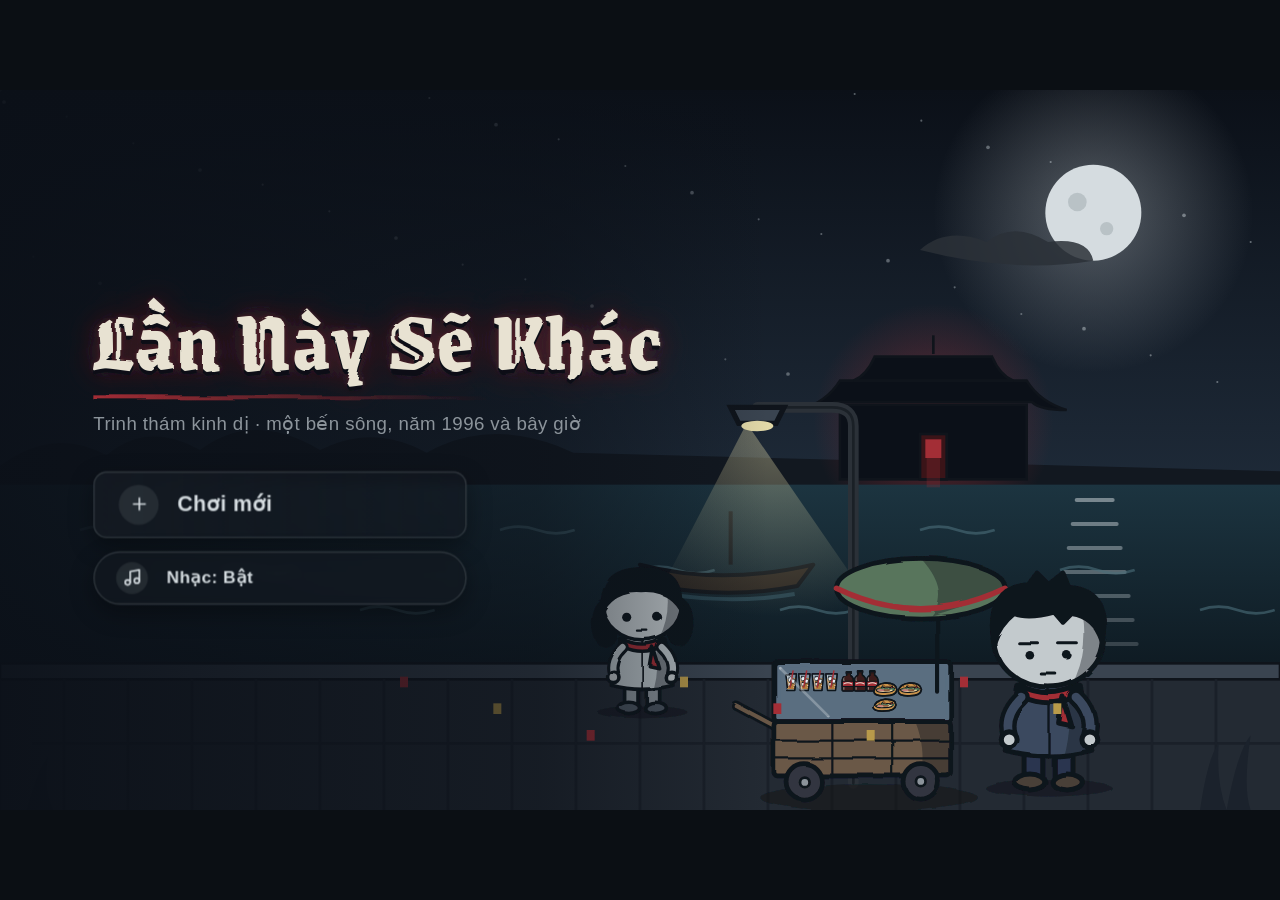
==== commit 2071bedc: "Album tem meme, chó mèo đi theo, khách quịt, toàn màn hình - Album 7 tem meme (assets/stamps), đủ al" ====
--- a/index.html
+++ b/index.html
@@ -4,7 +4,9 @@
 <meta charset="utf-8">
 <meta name="viewport" content="width=device-width, initial-scale=1, maximum-scale=1, user-scalable=no">
 <title>Lần Này Sẽ Khác</title>
-<link rel="stylesheet" href="css/style.css?v=90">
+<link rel="preconnect" href="https://fonts.googleapis.com"><link rel="preconnect" href="https://fonts.gstatic.com" crossorigin>
+<link href="https://fonts.googleapis.com/css2?family=Grenze+Gotisch:wght@600;800&display=swap" rel="stylesheet">
+<link rel="stylesheet" href="css/style.css?v=111">
 </head>
 <body>
 <!-- defs dùng chung cho mọi SVG trong trang (bộ lọc nét run tay, gradient) -->
@@ -28,6 +30,9 @@
     <pattern id="asph" width="60" height="40" patternUnits="userSpaceOnUse"><rect width="60" height="40" fill="#1A2028"/><circle cx="7" cy="9" r="1" fill="#252C36"/><circle cx="31" cy="23" r="1.3" fill="#141920"/><circle cx="48" cy="6" r="1" fill="#252C36"/><circle cx="19" cy="33" r="1.2" fill="#2A323D"/><circle cx="53" cy="30" r="1" fill="#141920"/><circle cx="40" cy="14" r=".8" fill="#2A323D"/></pattern>
     <radialGradient id="lampW"><stop offset="0" stop-color="#E2A050" stop-opacity=".45"/><stop offset="1" stop-color="#E2A050" stop-opacity="0"/></radialGradient>
     <radialGradient id="lamp"><stop offset="0" stop-color="#6F86A0" stop-opacity=".45"/><stop offset="1" stop-color="#6F86A0" stop-opacity="0"/></radialGradient>
+    <filter id="ghostwave" x="-10%" y="-30%" width="120%" height="160%"><feTurbulence type="fractalNoise" baseFrequency="0.012 0.06" numOctaves="2" seed="7" result="n">
+      <animate attributeName="baseFrequency" values="0.012 0.06;0.016 0.09;0.012 0.06" dur="7s" repeatCount="indefinite"/></feTurbulence>
+      <feDisplacementMap in="SourceGraphic" in2="n" scale="5"/></filter>
   </defs>
 </svg>
 
@@ -71,7 +76,7 @@
 
   <div id="title">
     <div id="title-art"></div>
-    <h1>Lần Này Sẽ Khác</h1>
+    <h1 data-text="Lần Này Sẽ Khác">Lần Này Sẽ Khác</h1>
     <p>Trinh thám kinh dị · một bến sông, năm 1996 và bây giờ</p>
     <button id="btn-continue" class="primary" hidden>Chơi tiếp</button>
     <button id="btn-new">Chơi mới</button>
@@ -80,44 +85,45 @@
 </div>
 <div id="rotate">Xoay ngang điện thoại để chơi</div>
 
-<script src="js/data.js?v=90"></script>
-<script src="js/text.js?v=90"></script>
-<script src="js/state.js?v=90"></script>
-<script src="js/art.js?v=90"></script>
-<script src="js/scenes.js?v=90"></script>
-<script src="js/clues.js?v=90"></script>
-<script src="js/dialogue.js?v=90"></script>
-<script src="js/ui.js?v=90"></script>
-<script src="js/notebook.js?v=90"></script>
-<script src="js/era96.js?v=90"></script>
-<script src="js/era96b.js?v=90"></script>
-<script src="js/npc.js?v=90"></script>
-<script src="js/path.js?v=90"></script>
-<script src="js/world.js?v=90"></script>
-<script src="js/sell.js?v=90"></script>
-<script src="js/ch2.js?v=90"></script>
-<script src="js/ch3.js?v=90"></script>
-<script src="js/ch4.js?v=90"></script>
-<script src="js/closeups.js?v=90"></script>
-<script src="js/final.js?v=90"></script>
-<script src="js/decor.js?v=90"></script>
-<script src="js/houses.js?v=90"></script>
-<script src="js/furniture.js?v=90"></script>
-<script src="js/looks.js?v=90"></script>
-<!-- <script src="js/memes.js?v=90"></script>  tạm tắt bộ meme -->
-<script src="js/qol.js?v=90"></script>
-<script src="js/scares.js?v=90"></script>
-<script src="js/cover.js?v=90"></script>
-<script src="js/details.js?v=90"></script>
-<script src="js/v3.js?v=90"></script>
-<script src="js/cutscenes.js?v=90"></script>
-<script src="js/minigames.js?v=90"></script>
-<script src="js/ambience.js?v=90"></script>
-<script src="js/ui2.js?v=90"></script>
-<script src="js/closeups2.js?v=90"></script>
-<script src="js/leftover.js?v=90"></script>
-<script src="js/rpg.js?v=90"></script>
-<script src="js/audio.js?v=90"></script>
-<script src="js/main.js?v=90"></script>
+<script src="js/data.js?v=111"></script>
+<script src="js/text.js?v=111"></script>
+<script src="js/state.js?v=111"></script>
+<script src="js/art.js?v=111"></script>
+<script src="js/scenes.js?v=111"></script>
+<script src="js/clues.js?v=111"></script>
+<script src="js/dialogue.js?v=111"></script>
+<script src="js/ui.js?v=111"></script>
+<script src="js/notebook.js?v=111"></script>
+<script src="js/era96.js?v=111"></script>
+<script src="js/era96b.js?v=111"></script>
+<script src="js/npc.js?v=111"></script>
+<script src="js/path.js?v=111"></script>
+<script src="js/world.js?v=111"></script>
+<script src="js/sell.js?v=111"></script>
+<script src="js/ch2.js?v=111"></script>
+<script src="js/ch3.js?v=111"></script>
+<script src="js/ch4.js?v=111"></script>
+<script src="js/closeups.js?v=111"></script>
+<script src="js/final.js?v=111"></script>
+<script src="js/decor.js?v=111"></script>
+<script src="js/houses.js?v=111"></script>
+<script src="js/furniture.js?v=111"></script>
+<script src="js/looks.js?v=111"></script>
+<!-- <script src="js/memes.js?v=111"></script>  tạm tắt bộ meme -->
+<script src="js/qol.js?v=111"></script>
+<script src="js/scares.js?v=111"></script>
+<script src="js/cover.js?v=111"></script>
+<script src="js/details.js?v=111"></script>
+<script src="js/v3.js?v=111"></script>
+<script src="js/cutscenes.js?v=111"></script>
+<script src="js/minigames.js?v=111"></script>
+<script src="js/ambience.js?v=111"></script>
+<script src="js/ui2.js?v=111"></script>
+<script src="js/closeups2.js?v=111"></script>
+<script src="js/leftover.js?v=111"></script>
+<script src="js/rpg.js?v=111"></script>
+<script src="js/stamps.js?v=111"></script>
+<script src="js/audio.js?v=111"></script>
+<script src="js/main.js?v=111"></script>
 </body>
 </html>
--- a/css/style.css
+++ b/css/style.css
@@ -655,3 +655,97 @@
 #chasebar .lives { margin-left: 10px; font-style: normal; color: #FF8A92; letter-spacing: 2px; } #chasebar .lives s { color: #5A2A30; text-decoration: none; }
 #cut .cheer .chibi .ar2 { animation: cheerWave .45s ease-in-out infinite alternate !important; transform-origin: 100px 116px; }
 @keyframes cheerWave { from { transform: rotate(-150deg); } to { transform: rotate(-110deg); } }
+
+/* ---- Màn hình tiêu đề: font tên game, ba nút, credit ---- */
+#title h1 { font-family: "Grenze Gotisch", "Palatino Linotype", Georgia, serif; font-weight: 800; font-size: 64px; letter-spacing: 1px; line-height: 1;
+  color: #E8E2D2; text-shadow: 0 3px 0 #0B1018, 0 0 24px rgba(163,46,54,.45); }
+#title h1::after { height: 3px; width: 70%; margin-top: 10px; background: linear-gradient(90deg, #A32E36, rgba(163,46,54,0)); }
+#title p { font-size: 14px; letter-spacing: .3px; margin-bottom: 18px; }
+#title button { width: 280px; height: 50px; padding: 0 18px; gap: 14px; font-size: 16px; letter-spacing: .3px; border-radius: 10px;
+  background: linear-gradient(90deg, rgba(20,26,34,.92), rgba(20,26,34,.55)); border: 1px solid rgba(195,202,205,.18);
+  box-shadow: 0 6px 18px rgba(0,0,0,.35); backdrop-filter: blur(3px); transition: transform .15s, border-color .15s, background .15s, box-shadow .15s; }
+#title button .ci { width: 30px; height: 30px; border-radius: 50%; background: rgba(195,202,205,.1); flex: none; }
+#title button .ci .ic { width: 15px; height: 15px; }
+#title button:hover:not(:disabled) { transform: translateX(6px); border-color: rgba(226,217,168,.5); background: linear-gradient(90deg, rgba(36,44,56,.95), rgba(36,44,56,.6));
+  box-shadow: inset 3px 0 0 #A32E36, 0 8px 22px rgba(0,0,0,.45); }
+#title button.primary { background: linear-gradient(90deg, rgba(63,102,112,.95), rgba(63,102,112,.55)); border-color: rgba(143,196,206,.35); }
+#title button.primary .ci { background: rgba(255,255,255,.18); }
+#title button.primary:hover:not(:disabled) { background: linear-gradient(90deg, rgba(78,122,134,.98), rgba(78,122,134,.6)); }
+#title .music-toggle { width: 280px; height: 40px; font-size: 13px; border-radius: 20px; background: rgba(20,26,34,.55); }
+#title .music-toggle .ci { width: 24px; height: 24px; }
+#ending .credits { margin: 14px 0 4px; text-align: center; display: flex; flex-direction: column; gap: 2px; }
+#ending .credits span { font-size: 12px; color: var(--muted); letter-spacing: 1px; text-transform: uppercase; }
+#ending .credits b { font-family: "Grenze Gotisch", Georgia, serif; font-size: 30px; color: #E8E2D2; text-shadow: 0 0 14px rgba(163,46,54,.5); }
+#ending .credits small { color: var(--muted); }
+/* tên game ma mị: chữ lượn sóng như dưới nước, chập chờn như đèn hỏng, bóng ma đỏ trôi lệch */
+#title h1 { position: relative; filter: url(#ghostwave); animation: ttlFlicker 6s infinite; }
+#title h1::before { content: attr(data-text); position: absolute; left: 0; top: 0; color: #A32E36; opacity: .35; filter: blur(2px);
+  animation: ttlGhost 5s ease-in-out infinite; pointer-events: none; z-index: -1; }
+#title h1::after { animation: ttlLine 4s ease-in-out infinite; }
+@keyframes ttlFlicker { 0%, 18%, 22%, 61%, 63%, 100% { opacity: 1; } 19%, 21% { opacity: .35; } 62% { opacity: .6; } }
+@keyframes ttlGhost { 0%, 100% { transform: translate(3px, 2px); opacity: .3; } 45% { transform: translate(-5px, -1px); opacity: .5; } 50% { transform: translate(8px, 0); opacity: .15; } }
+@keyframes ttlLine { 0%, 100% { opacity: 1; } 50% { opacity: .55; } }
+
+/* ---- Album tem meme ---- */
+.stamp { width: 150px; display: flex; flex-direction: column; align-items: center; gap: 6px; }
+.stamp .stamp-in { position: relative; width: 150px; height: 104px; padding: 8px; background: #F2EEE2;
+  -webkit-mask: radial-gradient(circle 4px at 4px 4px, transparent 98%, #000) -4px -4px / 12px 12px;
+          mask: radial-gradient(circle 4px at 4px 4px, transparent 98%, #000) -4px -4px / 12px 12px; filter: drop-shadow(0 3px 4px rgba(0,0,0,.5)); }
+.stamp img { width: 100%; height: 100%; object-fit: cover; display: block; outline: 1.5px solid #8A7A5A; filter: sepia(.25) contrast(1.05); }
+.stamp .st-no { position: absolute; left: 12px; top: 10px; font: 800 11px/1 "Segoe UI", Arial; color: #F2EEE2; background: #A32E36; padding: 2px 5px; border-radius: 3px; }
+.stamp .st-val { position: absolute; right: 12px; bottom: 10px; font: 900 15px/1 "Grenze Gotisch", Georgia, serif; color: #F2EEE2; text-shadow: 0 1px 2px #000; }
+.stamp .st-mark { position: absolute; right: 6px; top: 6px; width: 54px; height: 54px; border: 2px solid rgba(40,50,90,.6); border-radius: 50%; color: rgba(40,50,90,.7);
+  font: 800 8px/1.25 "Segoe UI", Arial; display: flex; align-items: center; justify-content: center; text-align: center; transform: rotate(-14deg); }
+.stamp .st-cap { font-size: 12px; color: #E2D9A8; font-weight: 700; text-align: center; }
+.stamp.empty .stamp-in { background: #2B3138; } .stamp.empty .st-no { background: #4B5560; color: #C3CACD; }
+.stamp.empty .q { position: absolute; inset: 0; display: flex; align-items: center; justify-content: center; font-size: 34px; color: #4B5560; font-weight: 900; }
+.stamp.empty .st-cap { color: #8C949B; font-weight: 400; font-size: 11px; }
+.album { display: grid; grid-template-columns: repeat(3, 1fr); gap: 14px 10px; justify-items: center; margin-bottom: 10px; }
+#stamp-pop { position: absolute; inset: 0; z-index: 58; background: rgba(5,8,12,.82); display: flex; flex-direction: column; align-items: center; justify-content: center; gap: 14px; cursor: pointer; }
+#stamp-pop .sp-title { font: 800 30px/1 "Grenze Gotisch", Georgia, serif; color: #E8E2D2; text-shadow: 0 0 18px rgba(163,46,54,.6); }
+#stamp-pop .sp-sub { color: #8C949B; font-size: 13px; }
+.stamp.big { width: 360px; animation: stampSlam .5s cubic-bezier(.2,1.6,.4,1); } .stamp.big .stamp-in { width: 360px; height: 228px; padding: 14px; }
+.stamp.big .st-mark { width: 90px; height: 90px; font-size: 12px; } .stamp.big .st-cap { font-size: 18px; } .stamp.big .st-val { font-size: 24px; }
+@keyframes stampSlam { from { transform: scale(2.4) rotate(-12deg); opacity: 0; } 60% { transform: scale(.95) rotate(2deg); opacity: 1; } to { transform: scale(1) rotate(0); } }
+.meme-badge { position: absolute; right: 20px; top: 16px; z-index: 2; font: 900 14px "Grenze Gotisch", Georgia, serif; color: #E2C46A; border: 1.5px solid #E2C46A; border-radius: 6px; padding: 4px 10px; }
+/* răng cưa chỉ ở mép tem: nền là lưới lỗ tròn, lớp giấy đặc phủ phần giữa */
+.stamp .stamp-in { -webkit-mask: none; mask: none; background: radial-gradient(circle, transparent 3.6px, #F2EEE2 4.1px) -6px -6px / 12px 12px; }
+.stamp .stamp-in::before { content: ""; position: absolute; inset: 5px; background: #F2EEE2; }
+.stamp.empty .stamp-in { background: radial-gradient(circle, transparent 3.6px, #2B3138 4.1px) -6px -6px / 12px 12px; }
+.stamp.empty .stamp-in::before { background: #2B3138; }
+.stamp img, .stamp .st-no, .stamp .st-val, .stamp .st-mark, .stamp .q { position: relative; z-index: 1; }
+.stamp .st-no, .stamp .st-val, .stamp .st-mark, .stamp .q { position: absolute; z-index: 2; }
+/* khách ngồi ăn chưa trả: nút thu tiền trên đầu */
+.bubble .paybtn { pointer-events: auto; display: block; margin: 3px auto 0; padding: 2px 8px; font-size: 12px; font-weight: 800; color: #1B222C;
+  background: linear-gradient(180deg, #F2D27A, #C9A84A); border: 1.5px solid #0F141B; border-radius: 10px; cursor: pointer; animation: payPulse .8s ease-in-out infinite alternate; }
+@keyframes payPulse { to { transform: scale(1.08); } }
+#sellpanel .sp-pay { background: linear-gradient(180deg, #C9A84A, #9A7A2A); color: #1B222C; font-weight: 800; }
+/* chó vàng: vẫy đuôi, thỉnh thoảng nghiêng đầu */
+.dog .dog-tail { transform-box: fill-box; transform-origin: 0% 100%; animation: dogTail .35s ease-in-out infinite alternate; }
+.dog .dog-head { transform-box: fill-box; transform-origin: 80% 90%; animation: dogHead 4s ease-in-out infinite; }
+@keyframes dogTail { from { transform: rotate(-12deg); } to { transform: rotate(16deg); } }
+@keyframes dogHead { 0%, 70%, 100% { transform: rotate(0); } 78%, 90% { transform: rotate(-12deg); } }
+/* mèo: đuôi đung đưa, đầu thỉnh thoảng nghiêng; mèo đi theo thì nhún khi bước */
+.cat .cat-tail { transform-box: fill-box; transform-origin: 100% 100%; animation: catTail 1.6s ease-in-out infinite alternate; }
+.cat .cat-head { transform-box: fill-box; transform-origin: 50% 90%; animation: dogHead 5s ease-in-out infinite; animation-delay: -2s; }
+@keyframes catTail { from { transform: rotate(-8deg); } to { transform: rotate(10deg); } }
+.ent.pet .fl svg { transition: transform .1s; }
+.ent.pet.walk .cat { animation: petHop .28s ease-in-out infinite alternate; }
+@keyframes petHop { from { transform: translateY(0); } to { transform: translateY(-3px); } }
+/* mèo đi theo: đứng yên thì ngồi, đi thì đổi sang dáng bước, chân chéo đánh ngược nhau */
+.ent.pet .pet-walk { display: none; } .ent.pet.walk .pet-walk { display: block; } .ent.pet.walk .pet-sit { display: none; }
+.cat.walking .lg-a, .cat.walking .lg-b { transform-box: fill-box; transform-origin: 50% 0%; }
+.ent.pet.walk .cat.walking .lg-a { animation: catStep .3s ease-in-out infinite alternate; }
+.ent.pet.walk .cat.walking .lg-b { animation: catStep .3s ease-in-out infinite alternate-reverse; }
+@keyframes catStep { from { transform: rotate(-28deg); } to { transform: rotate(28deg); } }
+.ent.pet.walk .cat.walking { animation: petHop .15s ease-in-out infinite alternate; }
+.ent.pet.walk .cat.walking .cat-tail { animation: catTail .3s ease-in-out infinite alternate; }
+
+/* chó đi theo: chân bước chéo, đuôi vẫy, thân nhún */
+.dog.walking .lg-a, .dog.walking .lg-b { transform-box: fill-box; transform-origin: 50% 0%; }
+.ent.pet.walk .dog.walking .lg-a { animation: catStep .26s ease-in-out infinite alternate; }
+.ent.pet.walk .dog.walking .lg-b { animation: catStep .26s ease-in-out infinite alternate-reverse; }
+.ent.pet.walk .dog.walking { animation: petHop .13s ease-in-out infinite alternate; }
+.dog.walking .dog-tail { transform-box: fill-box; transform-origin: 100% 100%; }
+.ent.pet.walk .dog.walking .dog-tail { animation: dogWag .18s ease-in-out infinite alternate; }
+@keyframes dogWag { from { transform: rotate(-14deg); } to { transform: rotate(14deg); } }
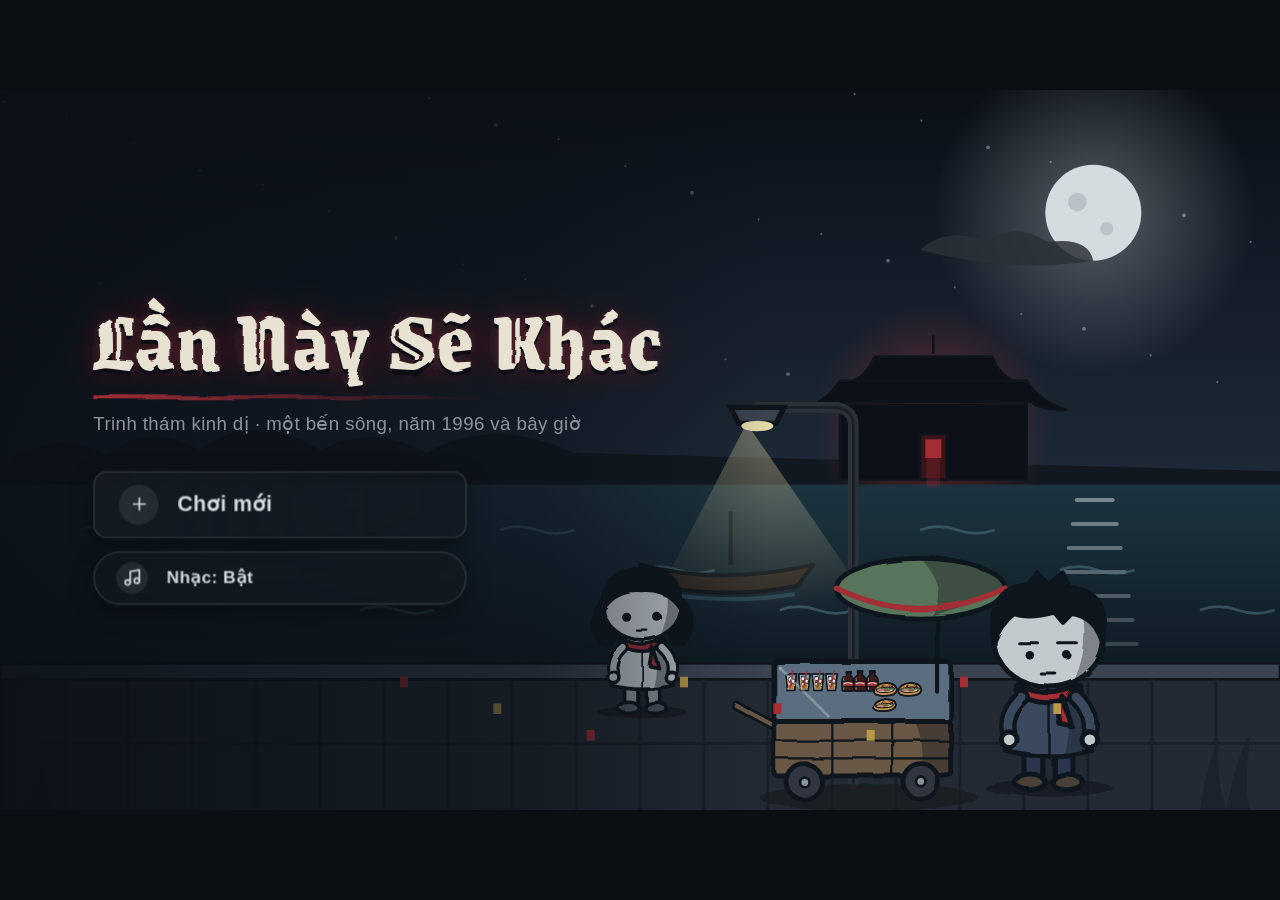
==== commit c84dc223: "Tối ưu điện thoại: đồ hoạ Mượt, chơi được màn dọc - Đồ hoạ Mượt (perf.js) mặc định trên máy cảm ứng:" ====
--- a/index.html
+++ b/index.html
@@ -6,7 +6,7 @@
 <title>Lần Này Sẽ Khác</title>
 <link rel="preconnect" href="https://fonts.googleapis.com"><link rel="preconnect" href="https://fonts.gstatic.com" crossorigin>
 <link href="https://fonts.googleapis.com/css2?family=Grenze+Gotisch:wght@600;800&display=swap" rel="stylesheet">
-<link rel="stylesheet" href="css/style.css?v=111">
+<link rel="stylesheet" href="css/style.css?v=123">
 </head>
 <body>
 <!-- defs dùng chung cho mọi SVG trong trang (bộ lọc nét run tay, gradient) -->
@@ -40,6 +40,7 @@
   <div id="world"><div id="bg"></div><div id="ents"></div><div id="fg"></div></div>
   <div id="tint"></div>
   <div id="vignette"></div>
+  <div id="deck"></div>
 
   <div id="hud">
     <span id="hud-day"></span><span id="hud-time"></span><span id="hud-loc"></span>
@@ -85,45 +86,46 @@
 </div>
 <div id="rotate">Xoay ngang điện thoại để chơi</div>
 
-<script src="js/data.js?v=111"></script>
-<script src="js/text.js?v=111"></script>
-<script src="js/state.js?v=111"></script>
-<script src="js/art.js?v=111"></script>
-<script src="js/scenes.js?v=111"></script>
-<script src="js/clues.js?v=111"></script>
-<script src="js/dialogue.js?v=111"></script>
-<script src="js/ui.js?v=111"></script>
-<script src="js/notebook.js?v=111"></script>
-<script src="js/era96.js?v=111"></script>
-<script src="js/era96b.js?v=111"></script>
-<script src="js/npc.js?v=111"></script>
-<script src="js/path.js?v=111"></script>
-<script src="js/world.js?v=111"></script>
-<script src="js/sell.js?v=111"></script>
-<script src="js/ch2.js?v=111"></script>
-<script src="js/ch3.js?v=111"></script>
-<script src="js/ch4.js?v=111"></script>
-<script src="js/closeups.js?v=111"></script>
-<script src="js/final.js?v=111"></script>
-<script src="js/decor.js?v=111"></script>
-<script src="js/houses.js?v=111"></script>
-<script src="js/furniture.js?v=111"></script>
-<script src="js/looks.js?v=111"></script>
-<!-- <script src="js/memes.js?v=111"></script>  tạm tắt bộ meme -->
-<script src="js/qol.js?v=111"></script>
-<script src="js/scares.js?v=111"></script>
-<script src="js/cover.js?v=111"></script>
-<script src="js/details.js?v=111"></script>
-<script src="js/v3.js?v=111"></script>
-<script src="js/cutscenes.js?v=111"></script>
-<script src="js/minigames.js?v=111"></script>
-<script src="js/ambience.js?v=111"></script>
-<script src="js/ui2.js?v=111"></script>
-<script src="js/closeups2.js?v=111"></script>
-<script src="js/leftover.js?v=111"></script>
-<script src="js/rpg.js?v=111"></script>
-<script src="js/stamps.js?v=111"></script>
-<script src="js/audio.js?v=111"></script>
-<script src="js/main.js?v=111"></script>
+<script src="js/data.js?v=123"></script>
+<script src="js/text.js?v=123"></script>
+<script src="js/state.js?v=123"></script>
+<script src="js/art.js?v=123"></script>
+<script src="js/scenes.js?v=123"></script>
+<script src="js/clues.js?v=123"></script>
+<script src="js/dialogue.js?v=123"></script>
+<script src="js/ui.js?v=123"></script>
+<script src="js/notebook.js?v=123"></script>
+<script src="js/era96.js?v=123"></script>
+<script src="js/era96b.js?v=123"></script>
+<script src="js/npc.js?v=123"></script>
+<script src="js/path.js?v=123"></script>
+<script src="js/world.js?v=123"></script>
+<script src="js/sell.js?v=123"></script>
+<script src="js/ch2.js?v=123"></script>
+<script src="js/ch3.js?v=123"></script>
+<script src="js/ch4.js?v=123"></script>
+<script src="js/closeups.js?v=123"></script>
+<script src="js/final.js?v=123"></script>
+<script src="js/decor.js?v=123"></script>
+<script src="js/houses.js?v=123"></script>
+<script src="js/furniture.js?v=123"></script>
+<script src="js/looks.js?v=123"></script>
+<!-- <script src="js/memes.js?v=123"></script>  tạm tắt bộ meme -->
+<script src="js/qol.js?v=123"></script>
+<script src="js/scares.js?v=123"></script>
+<script src="js/cover.js?v=123"></script>
+<script src="js/details.js?v=123"></script>
+<script src="js/v3.js?v=123"></script>
+<script src="js/cutscenes.js?v=123"></script>
+<script src="js/minigames.js?v=123"></script>
+<script src="js/ambience.js?v=123"></script>
+<script src="js/ui2.js?v=123"></script>
+<script src="js/closeups2.js?v=123"></script>
+<script src="js/leftover.js?v=123"></script>
+<script src="js/rpg.js?v=123"></script>
+<script src="js/stamps.js?v=123"></script>
+<script src="js/audio.js?v=123"></script>
+<script src="js/perf.js?v=123"></script>
+<script src="js/main.js?v=123"></script>
 </body>
 </html>
--- a/css/style.css
+++ b/css/style.css
@@ -749,3 +749,65 @@
 .dog.walking .dog-tail { transform-box: fill-box; transform-origin: 100% 100%; }
 .ent.pet.walk .dog.walking .dog-tail { animation: dogWag .18s ease-in-out infinite alternate; }
 @keyframes dogWag { from { transform: rotate(-14deg); } to { transform: rotate(14deg); } }
+
+/* ---------- đồ hoạ Mượt (điện thoại) ---------- */
+body.lite #world [filter], body.lite #title-art [filter] { filter: none; }
+body.lite #bg *, body.lite #fg *, body.lite .propw * { animation: none !important; }
+body.lite #amb .mist, body.lite #amb .leaf, body.lite #amb .moth, body.lite #amb .ray, body.lite #amb .fly:nth-child(odd) { display: none; }
+body.lite #amb .refl { filter: none; }
+body.lite #amb .amb-glow { mix-blend-mode: normal; opacity: calc(var(--night) * .55); }
+body.lite .hbtn, body.lite #title button { backdrop-filter: none; }
+body.lite .guard .chibi { filter: none; }
+body.lite #bg, body.lite #fg { contain: paint; }
+
+/* ---------- màn dọc (điện thoại cầm dọc): cảnh ở trên, bàn điều khiển ở dưới ---------- */
+#rotate { display: none !important; }
+#deck { display: none; }
+body.portrait #deck { display: none; position: absolute; left: 0; right: 0; bottom: 0; height: 290px; pointer-events: none;
+  background: linear-gradient(180deg, rgba(11,15,20,0) 0, rgba(11,15,20,.92) 34px, #0B0F14 70px); }
+body.portrait #joyzone { top: auto; bottom: 0; height: 250px; width: 64%; }
+body.portrait #joy { left: 150px; top: calc(100% - 130px); opacity: .45; }
+body.portrait #joy.on { opacity: 1; }
+body.portrait #btn-act { bottom: 80px; right: 44px; min-width: 112px; height: 112px; border-radius: 56px; font-size: 18px; }
+body.portrait #title { padding-left: 0; align-items: center; justify-content: flex-start; padding-top: 170px; text-align: center; }
+body.portrait #title h1 { font-size: 70px; }
+body.portrait #title h1::after { margin-left: auto !important; margin-right: auto; background: linear-gradient(90deg, rgba(163,46,54,0), #A32E36, rgba(163,46,54,0)); }
+body.portrait #title p { max-width: 420px; }
+body.portrait #title button { width: 340px; height: 60px; font-size: 18px; }
+body.portrait #title .music-toggle { width: 340px; height: 46px; }
+/* màn dọc: nút HUD ở góc trên phải, thông tin ngày / giờ / tiền ở mép trên bàn điều khiển */
+body.portrait #hud { right: 8px; }
+body.portrait #hud .hud-info { position: fixed; left: 50%; transform: translateX(-50%); top: auto; bottom: 246px; }
+body.portrait #hud .hchip-loc { display: none; }
+body.portrait #hud .hchip { font-size: 15px; padding: 6px 12px; }
+body.portrait #dialog:not(.talk-bubble) { left: 8px; right: 8px; width: auto; transform: none; bottom: 8px; max-height: 276px; }
+body.portrait #dialog .txt { font-size: 19px; }
+body.portrait #dialog .choices button { padding: 10px 12px; font-size: 16px; }
+/* màn dọc: thanh bán hàng xếp 2 tầng trong bàn điều khiển */
+body.portrait #sellpanel { flex-wrap: wrap; left: 8px; right: 8px; bottom: 8px; gap: 8px; }
+body.portrait #sellpanel .sp-items { width: 100%; display: grid; grid-template-columns: repeat(4, 1fr); }
+body.portrait #sellpanel .sp-item { width: auto; min-height: 58px; }
+body.portrait #sellpanel .sp-mid { flex: 1 1 260px; }
+body.portrait #sellpanel .sp-side { width: 150px; }
+body.portrait #sellpanel .sp-side button { padding: 8px 10px; font-size: 13px; }
+body.portrait #sellpanel .sp-serve { padding: 10px 16px; }
+/* màn dọc: tranh cận cảnh và bảng lớn vừa bề ngang 540, bảng được cao hơn */
+body.portrait #closeup { width: 524px; height: 302px; top: 70px; }
+body.portrait .panel { max-width: 524px; max-height: calc(100% - 120px); }
+body.portrait .panel.big { width: 524px; }
+/* màn dọc: cảnh phim khung ngang ở giữa (cắt bớt hai mép), phụ đề ngay dưới khung */
+body.portrait #cut svg { inset: auto; left: 50%; top: 50%; width: 700px; height: 394px; margin: -197px 0 0 -350px; }
+body.portrait #cut .cut-bar.top { display: none; }
+body.portrait #cut .cut-bar.bot { bottom: auto; top: calc(50% + 197px); height: auto; padding: 18px 20px; text-align: center; background: none; }
+body.portrait #cut .cut-bar span { font-size: 20px; }
+body.portrait #cut .cut-skip { top: 24px; font-size: 14px; }
+body.busy #touch { display: none; }
+
+/* màn dọc không dải đen: cần điều khiển, nút và dòng thông tin nổi trên cảnh */
+body.portrait #joy { background: rgba(15,20,27,.35); }
+body.portrait #btn-act { opacity: .85; }
+body.portrait #hud .hud-info { bottom: 236px; }
+/* màn dọc: hộp thoại kể chuyện nằm giữa màn hình cho dễ đọc */
+body.portrait #dialog:not(.talk-bubble) { top: 50%; bottom: auto; transform: translateY(-50%); max-height: 60%; }
+/* màn dọc: bản đồ nhỏ, mục tiêu và nút HUD to hơn 10% cho dễ bấm */
+body.portrait #minimap, body.portrait #objective, body.portrait #hud > button { zoom: 1.1; }
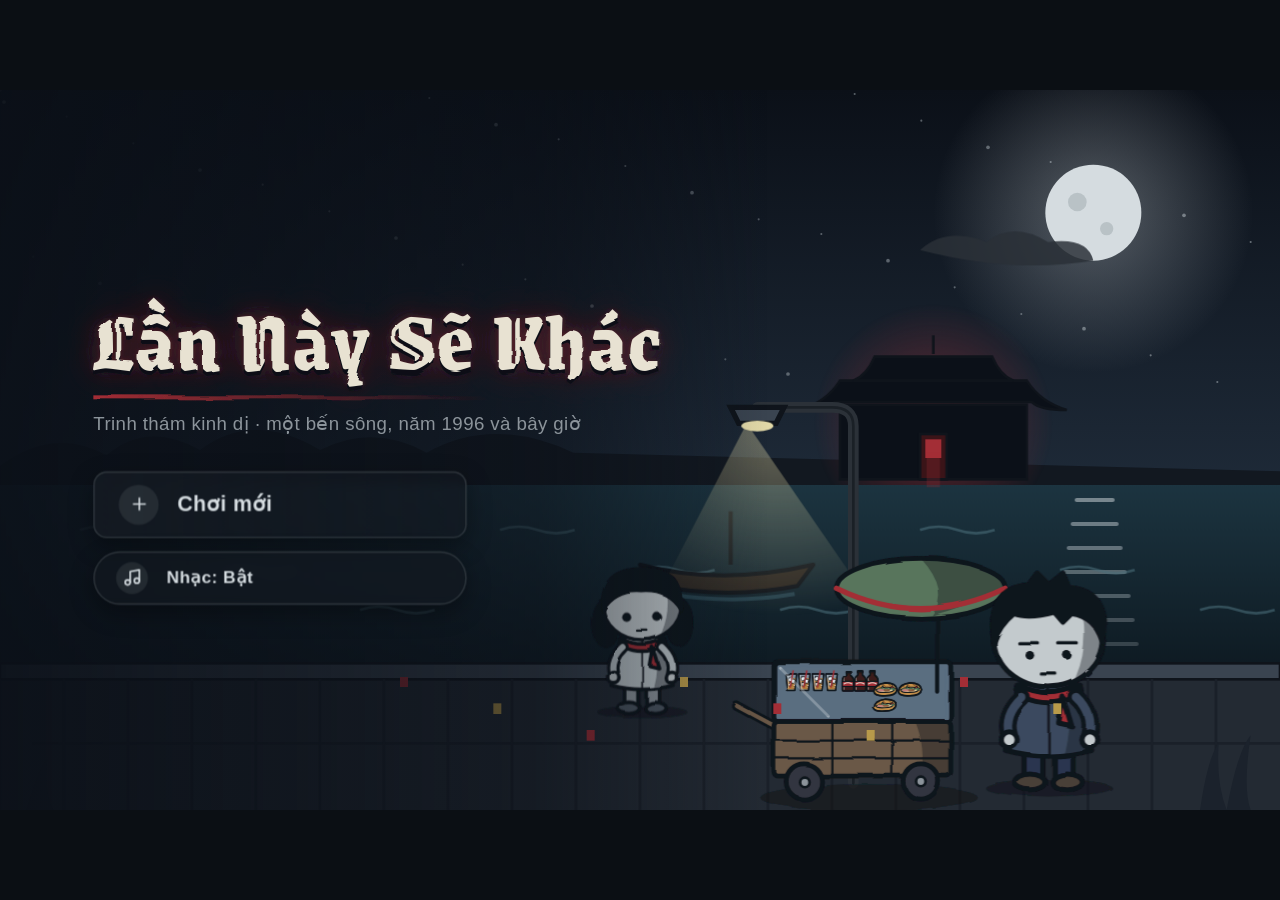
==== commit a89e26d9: "Sửa credit cuối game thành @aquamann793 Co-Authored-By: Claude Opus 5.5 <noreply@anthropic.com>" ====
--- a/index.html
+++ b/index.html
@@ -6,7 +6,7 @@
 <title>Lần Này Sẽ Khác</title>
 <link rel="preconnect" href="https://fonts.googleapis.com"><link rel="preconnect" href="https://fonts.gstatic.com" crossorigin>
 <link href="https://fonts.googleapis.com/css2?family=Grenze+Gotisch:wght@600;800&display=swap" rel="stylesheet">
-<link rel="stylesheet" href="css/style.css?v=123">
+<link rel="stylesheet" href="css/style.css?v=124">
 </head>
 <body>
 <!-- defs dùng chung cho mọi SVG trong trang (bộ lọc nét run tay, gradient) -->
@@ -86,46 +86,46 @@
 </div>
 <div id="rotate">Xoay ngang điện thoại để chơi</div>
 
-<script src="js/data.js?v=123"></script>
-<script src="js/text.js?v=123"></script>
-<script src="js/state.js?v=123"></script>
-<script src="js/art.js?v=123"></script>
-<script src="js/scenes.js?v=123"></script>
-<script src="js/clues.js?v=123"></script>
-<script src="js/dialogue.js?v=123"></script>
-<script src="js/ui.js?v=123"></script>
-<script src="js/notebook.js?v=123"></script>
-<script src="js/era96.js?v=123"></script>
-<script src="js/era96b.js?v=123"></script>
-<script src="js/npc.js?v=123"></script>
-<script src="js/path.js?v=123"></script>
-<script src="js/world.js?v=123"></script>
-<script src="js/sell.js?v=123"></script>
-<script src="js/ch2.js?v=123"></script>
-<script src="js/ch3.js?v=123"></script>
-<script src="js/ch4.js?v=123"></script>
-<script src="js/closeups.js?v=123"></script>
-<script src="js/final.js?v=123"></script>
-<script src="js/decor.js?v=123"></script>
-<script src="js/houses.js?v=123"></script>
-<script src="js/furniture.js?v=123"></script>
-<script src="js/looks.js?v=123"></script>
-<!-- <script src="js/memes.js?v=123"></script>  tạm tắt bộ meme -->
-<script src="js/qol.js?v=123"></script>
-<script src="js/scares.js?v=123"></script>
-<script src="js/cover.js?v=123"></script>
-<script src="js/details.js?v=123"></script>
-<script src="js/v3.js?v=123"></script>
-<script src="js/cutscenes.js?v=123"></script>
-<script src="js/minigames.js?v=123"></script>
-<script src="js/ambience.js?v=123"></script>
-<script src="js/ui2.js?v=123"></script>
-<script src="js/closeups2.js?v=123"></script>
-<script src="js/leftover.js?v=123"></script>
-<script src="js/rpg.js?v=123"></script>
-<script src="js/stamps.js?v=123"></script>
-<script src="js/audio.js?v=123"></script>
-<script src="js/perf.js?v=123"></script>
-<script src="js/main.js?v=123"></script>
+<script src="js/data.js?v=124"></script>
+<script src="js/text.js?v=124"></script>
+<script src="js/state.js?v=124"></script>
+<script src="js/art.js?v=124"></script>
+<script src="js/scenes.js?v=124"></script>
+<script src="js/clues.js?v=124"></script>
+<script src="js/dialogue.js?v=124"></script>
+<script src="js/ui.js?v=124"></script>
+<script src="js/notebook.js?v=124"></script>
+<script src="js/era96.js?v=124"></script>
+<script src="js/era96b.js?v=124"></script>
+<script src="js/npc.js?v=124"></script>
+<script src="js/path.js?v=124"></script>
+<script src="js/world.js?v=124"></script>
+<script src="js/sell.js?v=124"></script>
+<script src="js/ch2.js?v=124"></script>
+<script src="js/ch3.js?v=124"></script>
+<script src="js/ch4.js?v=124"></script>
+<script src="js/closeups.js?v=124"></script>
+<script src="js/final.js?v=124"></script>
+<script src="js/decor.js?v=124"></script>
+<script src="js/houses.js?v=124"></script>
+<script src="js/furniture.js?v=124"></script>
+<script src="js/looks.js?v=124"></script>
+<!-- <script src="js/memes.js?v=124"></script>  tạm tắt bộ meme -->
+<script src="js/qol.js?v=124"></script>
+<script src="js/scares.js?v=124"></script>
+<script src="js/cover.js?v=124"></script>
+<script src="js/details.js?v=124"></script>
+<script src="js/v3.js?v=124"></script>
+<script src="js/cutscenes.js?v=124"></script>
+<script src="js/minigames.js?v=124"></script>
+<script src="js/ambience.js?v=124"></script>
+<script src="js/ui2.js?v=124"></script>
+<script src="js/closeups2.js?v=124"></script>
+<script src="js/leftover.js?v=124"></script>
+<script src="js/rpg.js?v=124"></script>
+<script src="js/stamps.js?v=124"></script>
+<script src="js/audio.js?v=124"></script>
+<script src="js/perf.js?v=124"></script>
+<script src="js/main.js?v=124"></script>
 </body>
 </html>
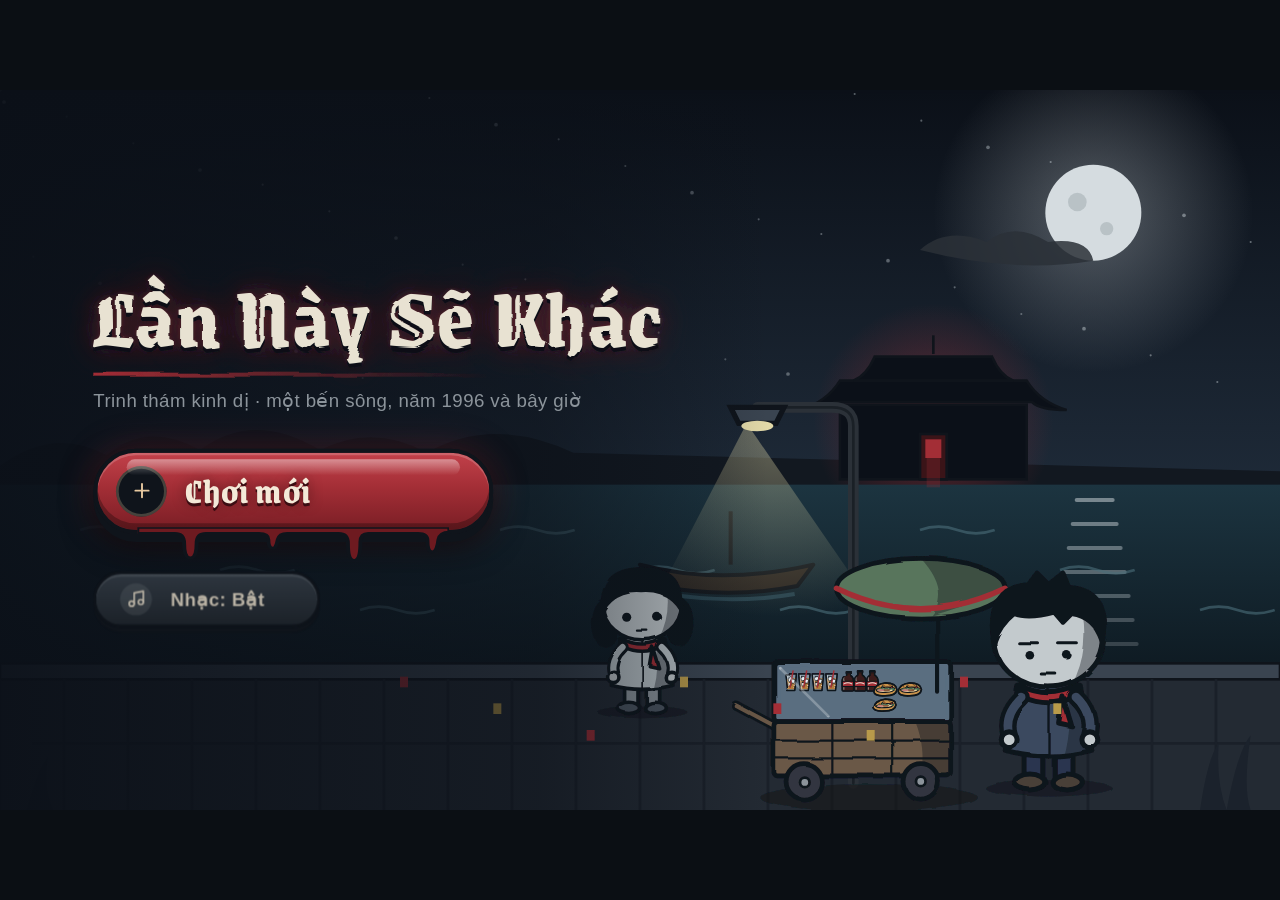
==== commit f49b09ff: "Điện thoại: chạm để đi, nút tương tác có biểu tượng, màn vào game mới - Bỏ cần điều khiển trên điện " ====
--- a/index.html
+++ b/index.html
@@ -6,7 +6,7 @@
 <title>Lần Này Sẽ Khác</title>
 <link rel="preconnect" href="https://fonts.googleapis.com"><link rel="preconnect" href="https://fonts.gstatic.com" crossorigin>
 <link href="https://fonts.googleapis.com/css2?family=Grenze+Gotisch:wght@600;800&display=swap" rel="stylesheet">
-<link rel="stylesheet" href="css/style.css?v=124">
+<link rel="stylesheet" href="css/style.css?v=129">
 </head>
 <body>
 <!-- defs dùng chung cho mọi SVG trong trang (bộ lọc nét run tay, gradient) -->
@@ -86,46 +86,46 @@
 </div>
 <div id="rotate">Xoay ngang điện thoại để chơi</div>
 
-<script src="js/data.js?v=124"></script>
-<script src="js/text.js?v=124"></script>
-<script src="js/state.js?v=124"></script>
-<script src="js/art.js?v=124"></script>
-<script src="js/scenes.js?v=124"></script>
-<script src="js/clues.js?v=124"></script>
-<script src="js/dialogue.js?v=124"></script>
-<script src="js/ui.js?v=124"></script>
-<script src="js/notebook.js?v=124"></script>
-<script src="js/era96.js?v=124"></script>
-<script src="js/era96b.js?v=124"></script>
-<script src="js/npc.js?v=124"></script>
-<script src="js/path.js?v=124"></script>
-<script src="js/world.js?v=124"></script>
-<script src="js/sell.js?v=124"></script>
-<script src="js/ch2.js?v=124"></script>
-<script src="js/ch3.js?v=124"></script>
-<script src="js/ch4.js?v=124"></script>
-<script src="js/closeups.js?v=124"></script>
-<script src="js/final.js?v=124"></script>
-<script src="js/decor.js?v=124"></script>
-<script src="js/houses.js?v=124"></script>
-<script src="js/furniture.js?v=124"></script>
-<script src="js/looks.js?v=124"></script>
-<!-- <script src="js/memes.js?v=124"></script>  tạm tắt bộ meme -->
-<script src="js/qol.js?v=124"></script>
-<script src="js/scares.js?v=124"></script>
-<script src="js/cover.js?v=124"></script>
-<script src="js/details.js?v=124"></script>
-<script src="js/v3.js?v=124"></script>
-<script src="js/cutscenes.js?v=124"></script>
-<script src="js/minigames.js?v=124"></script>
-<script src="js/ambience.js?v=124"></script>
-<script src="js/ui2.js?v=124"></script>
-<script src="js/closeups2.js?v=124"></script>
-<script src="js/leftover.js?v=124"></script>
-<script src="js/rpg.js?v=124"></script>
-<script src="js/stamps.js?v=124"></script>
-<script src="js/audio.js?v=124"></script>
-<script src="js/perf.js?v=124"></script>
-<script src="js/main.js?v=124"></script>
+<script src="js/data.js?v=129"></script>
+<script src="js/text.js?v=129"></script>
+<script src="js/state.js?v=129"></script>
+<script src="js/art.js?v=129"></script>
+<script src="js/scenes.js?v=129"></script>
+<script src="js/clues.js?v=129"></script>
+<script src="js/dialogue.js?v=129"></script>
+<script src="js/ui.js?v=129"></script>
+<script src="js/notebook.js?v=129"></script>
+<script src="js/era96.js?v=129"></script>
+<script src="js/era96b.js?v=129"></script>
+<script src="js/npc.js?v=129"></script>
+<script src="js/path.js?v=129"></script>
+<script src="js/world.js?v=129"></script>
+<script src="js/sell.js?v=129"></script>
+<script src="js/ch2.js?v=129"></script>
+<script src="js/ch3.js?v=129"></script>
+<script src="js/ch4.js?v=129"></script>
+<script src="js/closeups.js?v=129"></script>
+<script src="js/final.js?v=129"></script>
+<script src="js/decor.js?v=129"></script>
+<script src="js/houses.js?v=129"></script>
+<script src="js/furniture.js?v=129"></script>
+<script src="js/looks.js?v=129"></script>
+<!-- <script src="js/memes.js?v=129"></script>  tạm tắt bộ meme -->
+<script src="js/qol.js?v=129"></script>
+<script src="js/scares.js?v=129"></script>
+<script src="js/cover.js?v=129"></script>
+<script src="js/details.js?v=129"></script>
+<script src="js/v3.js?v=129"></script>
+<script src="js/cutscenes.js?v=129"></script>
+<script src="js/minigames.js?v=129"></script>
+<script src="js/ambience.js?v=129"></script>
+<script src="js/ui2.js?v=129"></script>
+<script src="js/closeups2.js?v=129"></script>
+<script src="js/leftover.js?v=129"></script>
+<script src="js/rpg.js?v=129"></script>
+<script src="js/stamps.js?v=129"></script>
+<script src="js/audio.js?v=129"></script>
+<script src="js/perf.js?v=129"></script>
+<script src="js/main.js?v=129"></script>
 </body>
 </html>
--- a/css/style.css
+++ b/css/style.css
@@ -773,7 +773,6 @@
 body.portrait #title h1 { font-size: 70px; }
 body.portrait #title h1::after { margin-left: auto !important; margin-right: auto; background: linear-gradient(90deg, rgba(163,46,54,0), #A32E36, rgba(163,46,54,0)); }
 body.portrait #title p { max-width: 420px; }
-body.portrait #title button { width: 340px; height: 60px; font-size: 18px; }
 body.portrait #title .music-toggle { width: 340px; height: 46px; }
 /* màn dọc: nút HUD ở góc trên phải, thông tin ngày / giờ / tiền ở mép trên bàn điều khiển */
 body.portrait #hud { right: 8px; }
@@ -811,3 +810,76 @@
 body.portrait #dialog:not(.talk-bubble) { top: 50%; bottom: auto; transform: translateY(-50%); max-height: 60%; }
 /* màn dọc: bản đồ nhỏ, mục tiêu và nút HUD to hơn 10% cho dễ bấm */
 body.portrait #minimap, body.portrait #objective, body.portrait #hud > button { zoom: 1.1; }
+
+/* điện thoại: bỏ cần điều khiển, chạm vào đâu thì đi tới đó (chạm người / đồ vật để tương tác) */
+body.touch #joyzone, body.touch #joy { display: none; }
+/* màn vào game trên màn dọc */
+body.portrait #cover .cv-left { display: none; }
+body.portrait #title { padding-top: 96px; gap: 14px; }
+body.portrait #title h1 { font-size: 76px; line-height: .95; text-shadow: 0 3px 0 #0B1018, 0 0 30px rgba(163,46,54,.55); }
+body.portrait #title p { font-size: 16px; max-width: 500px; margin-bottom: 26px; color: #A8B0B6; white-space: nowrap; }
+body.portrait #title .music-toggle { width: 380px; height: 52px; font-size: 16px; border-radius: 26px; }
+body.portrait #title button .ci { width: 38px; height: 38px; }
+body.portrait #title button:hover:not(:disabled) { transform: none; }
+
+/* ---------- nút tương tác (điện thoại) ---------- */
+#btn-act, body.portrait #btn-act { min-width: 0; height: auto; padding: 8px; border-radius: 999px; display: flex; align-items: center; gap: 12px; opacity: 1;
+  background: rgba(15,20,27,.62); border: 1.5px solid rgba(195,202,205,.22); box-shadow: 0 6px 18px rgba(0,0,0,.45); color: #C3CACD;
+  backdrop-filter: blur(2px); transition: background .2s, border-color .2s, transform .1s; max-width: 340px; }
+#btn-act .ab-ic { width: 52px; height: 52px; flex: none; border-radius: 50%; display: flex; align-items: center; justify-content: center; background: rgba(195,202,205,.1); }
+#btn-act .ab-ic .ic { width: 26px; height: 26px; }
+#btn-act:not(.ready) { opacity: .55; }
+#btn-act.ready { background: linear-gradient(180deg, rgba(36,48,58,.95), rgba(20,28,36,.95)); border-color: rgba(226,196,106,.75); padding-right: 22px;
+  box-shadow: 0 0 0 3px rgba(226,196,106,.18), 0 8px 22px rgba(0,0,0,.5); animation: abIn .25s ease-out; }
+#btn-act.ready .ab-ic { background: radial-gradient(circle at 40% 35%, #F2D98A, #C9A84A); color: #1B222C; box-shadow: 0 0 14px rgba(226,196,106,.55); animation: abPulse 1.4s ease-in-out infinite; }
+#btn-act .ab-lbl { font-weight: 800; font-size: 17px; color: #F2EDE0; white-space: nowrap; overflow: hidden; text-overflow: ellipsis; letter-spacing: .2px; }
+#btn-act:active { transform: scale(.95); }
+@keyframes abIn { from { transform: scale(.85); opacity: .4; } }
+@keyframes abPulse { 0%, 100% { box-shadow: 0 0 0 0 rgba(226,196,106,.5); } 50% { box-shadow: 0 0 0 8px rgba(226,196,106,0); } }
+body.portrait #btn-act { bottom: 72px; right: 22px; }
+body.portrait #btn-act .ab-ic { width: 66px; height: 66px; }
+body.portrait #btn-act .ab-ic .ic { width: 32px; height: 32px; }
+body.portrait #btn-act .ab-lbl { font-size: 20px; }
+body.portrait #btn-act { max-width: 440px; }
+body.lite #btn-act { backdrop-filter: none; }
+
+/* ---------- nút màn hình vào game: viên thuốc dày kiểu game, tông kinh dị (máu đỏ, viền mực, giọt máu nhỏ xuống) ---------- */
+#title button:not(.music-toggle) { position: relative; width: 300px; height: 64px; padding: 0 22px 0 14px; gap: 14px; border-radius: 999px;
+  border: 3px solid #0F141B; color: #F4E9D8; font: 800 27px/1 "Grenze Gotisch", Georgia, serif; letter-spacing: .5px; text-shadow: 0 2px 0 #3A0D12, 0 0 10px rgba(0,0,0,.4);
+  background: linear-gradient(180deg, #C2414A 0%, #A32E36 45%, #7A1E25 100%);
+  box-shadow: inset 0 -5px 0 rgba(0,0,0,.28), inset 0 2px 0 rgba(255,255,255,.18), 0 6px 0 #0F141B, 0 10px 24px rgba(0,0,0,.6), 0 0 26px rgba(163,46,54,.35);
+  transform: none; transition: filter .15s, box-shadow .15s; overflow: visible; backdrop-filter: none; }
+#title button:not(.music-toggle)::before { content: ""; position: absolute; left: 22px; right: 22px; top: 5px; height: 12px; border-radius: 999px;
+  background: linear-gradient(180deg, rgba(255,255,255,.42), rgba(255,255,255,0)); pointer-events: none; }
+#title button:not(.music-toggle)::after { content: ""; position: absolute; left: 30px; right: 30px; bottom: -22px; height: 24px; pointer-events: none; z-index: -1;
+  background: url("data:image/svg+xml;utf8,<svg xmlns='http://www.w3.org/2000/svg' viewBox='0 0 200 26' preserveAspectRatio='none'><path d='M0,0 H200 V4 q-6,0 -7,6 q-1,10 -4,10 q-3,0 -3,-9 q0,-6 -6,-6 H148 q-5,0 -5,7 q0,15 -4,15 q-4,0 -4,-14 q0,-8 -6,-8 H96 q-5,0 -6,5 q-1,7 -3,7 q-3,0 -3,-7 q0,-5 -6,-5 H44 q-6,0 -6,8 q0,12 -4,12 q-4,0 -4,-12 q0,-8 -6,-8 H0 z' fill='%236E1A20' stroke='%230F141B' stroke-width='2.5'/></svg>") center top / 100% 100% no-repeat; }
+#title button:not(.music-toggle) .ci { width: 38px; height: 38px; border-radius: 50%; background: #0F141B; color: #E8C9A0; box-shadow: inset 0 0 0 2px rgba(232,201,160,.25); }
+#title button:not(.music-toggle) .ci .ic { width: 17px; height: 17px; }
+#title button:not(.music-toggle):hover:not(:disabled) { transform: none; filter: brightness(1.12); background: linear-gradient(180deg, #C2414A 0%, #A32E36 45%, #7A1E25 100%);
+  box-shadow: inset 0 -5px 0 rgba(0,0,0,.28), inset 0 2px 0 rgba(255,255,255,.18), 0 6px 0 #0F141B, 0 10px 24px rgba(0,0,0,.6), 0 0 34px rgba(163,46,54,.6); }
+#title button:not(.music-toggle):active:not(:disabled) { transform: translateY(4px); box-shadow: inset 0 -3px 0 rgba(0,0,0,.28), 0 2px 0 #0F141B, 0 4px 12px rgba(0,0,0,.6); }
+/* nút phụ (khi đã có "Chơi tiếp"): đá xám rêu, chữ màu xương */
+#title #btn-continue:not([hidden]) ~ #btn-new { background: linear-gradient(180deg, #46505A 0%, #2E363F 50%, #1C2229 100%); color: #D8CFBE; text-shadow: 0 2px 0 #0B0F14; }
+#title #btn-continue:not([hidden]) ~ #btn-new::after { display: none; }
+#title .music-toggle { width: auto; min-width: 170px; height: 42px; margin-top: 18px; padding: 0 18px; border-radius: 999px; border: 2px solid #0F141B;
+  background: linear-gradient(180deg, #2E363F, #1C2229); box-shadow: inset 0 2px 0 rgba(255,255,255,.08), 0 4px 0 #0F141B; color: #B9B2A4; font-size: 14px; transform: none; }
+#title .music-toggle:hover:not(:disabled) { transform: none; filter: brightness(1.15); }
+
+/* chọn chế độ: hai thẻ cùng kiểu nút, cao tự co theo chữ, không xê dịch khi rê chuột */
+.mode-pick { width: 340px; gap: 18px; margin-top: 4px; }
+#title .mode-pick button:not(.music-toggle) { height: auto; min-height: 76px; width: 100% !important; padding: 12px 24px 14px; border-radius: 22px;
+  flex-direction: column; align-items: flex-start; justify-content: center; gap: 4px; text-align: left; }
+#title .mode-pick button b { font: 800 25px/1.05 "Grenze Gotisch", Georgia, serif; }
+#title .mode-pick button small { font: 500 13px/1.35 system-ui, "Segoe UI", sans-serif; color: rgba(244,233,216,.85); text-shadow: none; letter-spacing: 0; }
+#title .mode-pick button[data-m="detective"] { background: linear-gradient(180deg, #46505A 0%, #2E363F 50%, #1C2229 100%); color: #D8CFBE; }
+#title .mode-pick button[data-m="detective"]::after { display: none; }
+#title .mode-pick button[data-m="detective"] small { color: #A8A296; }
+body.portrait #title button:not(.music-toggle) { width: 380px; height: 76px; font-size: 32px; }
+body.portrait #title .mode-pick { width: 420px; }
+body.portrait #title .mode-pick button:not(.music-toggle) { height: auto; min-height: 92px; }
+body.portrait #title .mode-pick button b { font-size: 30px; }
+body.portrait #title .mode-pick button small { font-size: 15px; }
+body.portrait #title .music-toggle { width: auto; height: 48px; font-size: 16px; }
+
+.mode-pick .mp-title { font: 700 14px/1 system-ui, "Segoe UI", sans-serif; letter-spacing: 3px; text-transform: uppercase; color: #8C949B; text-align: center; margin-bottom: 2px; }
+body.portrait .mode-pick .mp-title { font-size: 16px; }
